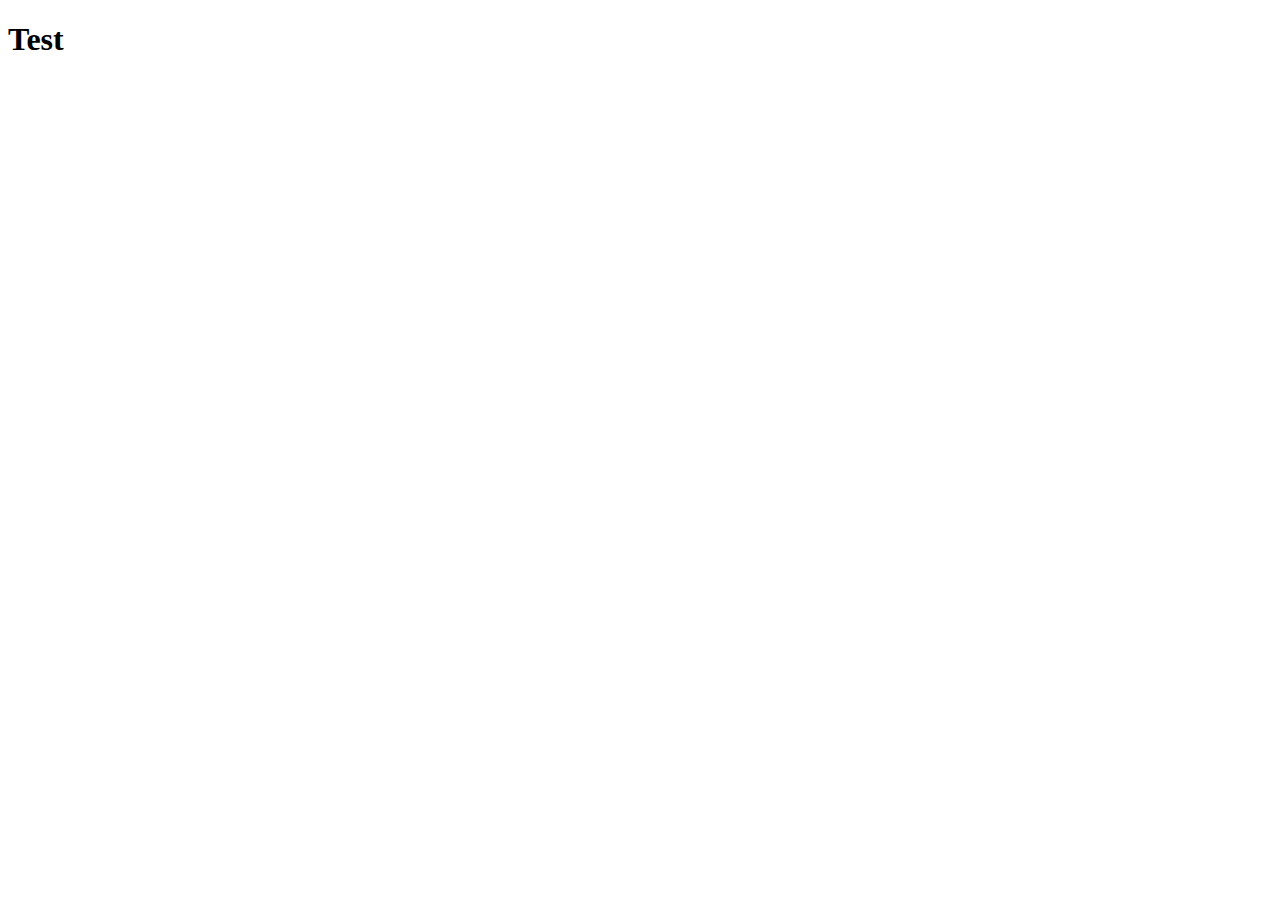
==== index.html @ 77982213 "ｊｊ" ====
<!DOCTYPE html>
<html lang="ja" dir="ltr">
  <head>
    <meta charset="utf-8">
    <title>PixelBox Platinum</title>
    <meta name="description" content="">
    <meta name="keywords" content="PixelBox,pixelbox">
    <meta name="og:description" content="PixelBox Platinumとは：PixelBox Plutinum(PBP)を利用することでクリップボードの履歴(テキスト)を管理することができます。">
  </head>
  <body>
    <h1>Test</h1>
  </body>
</html>
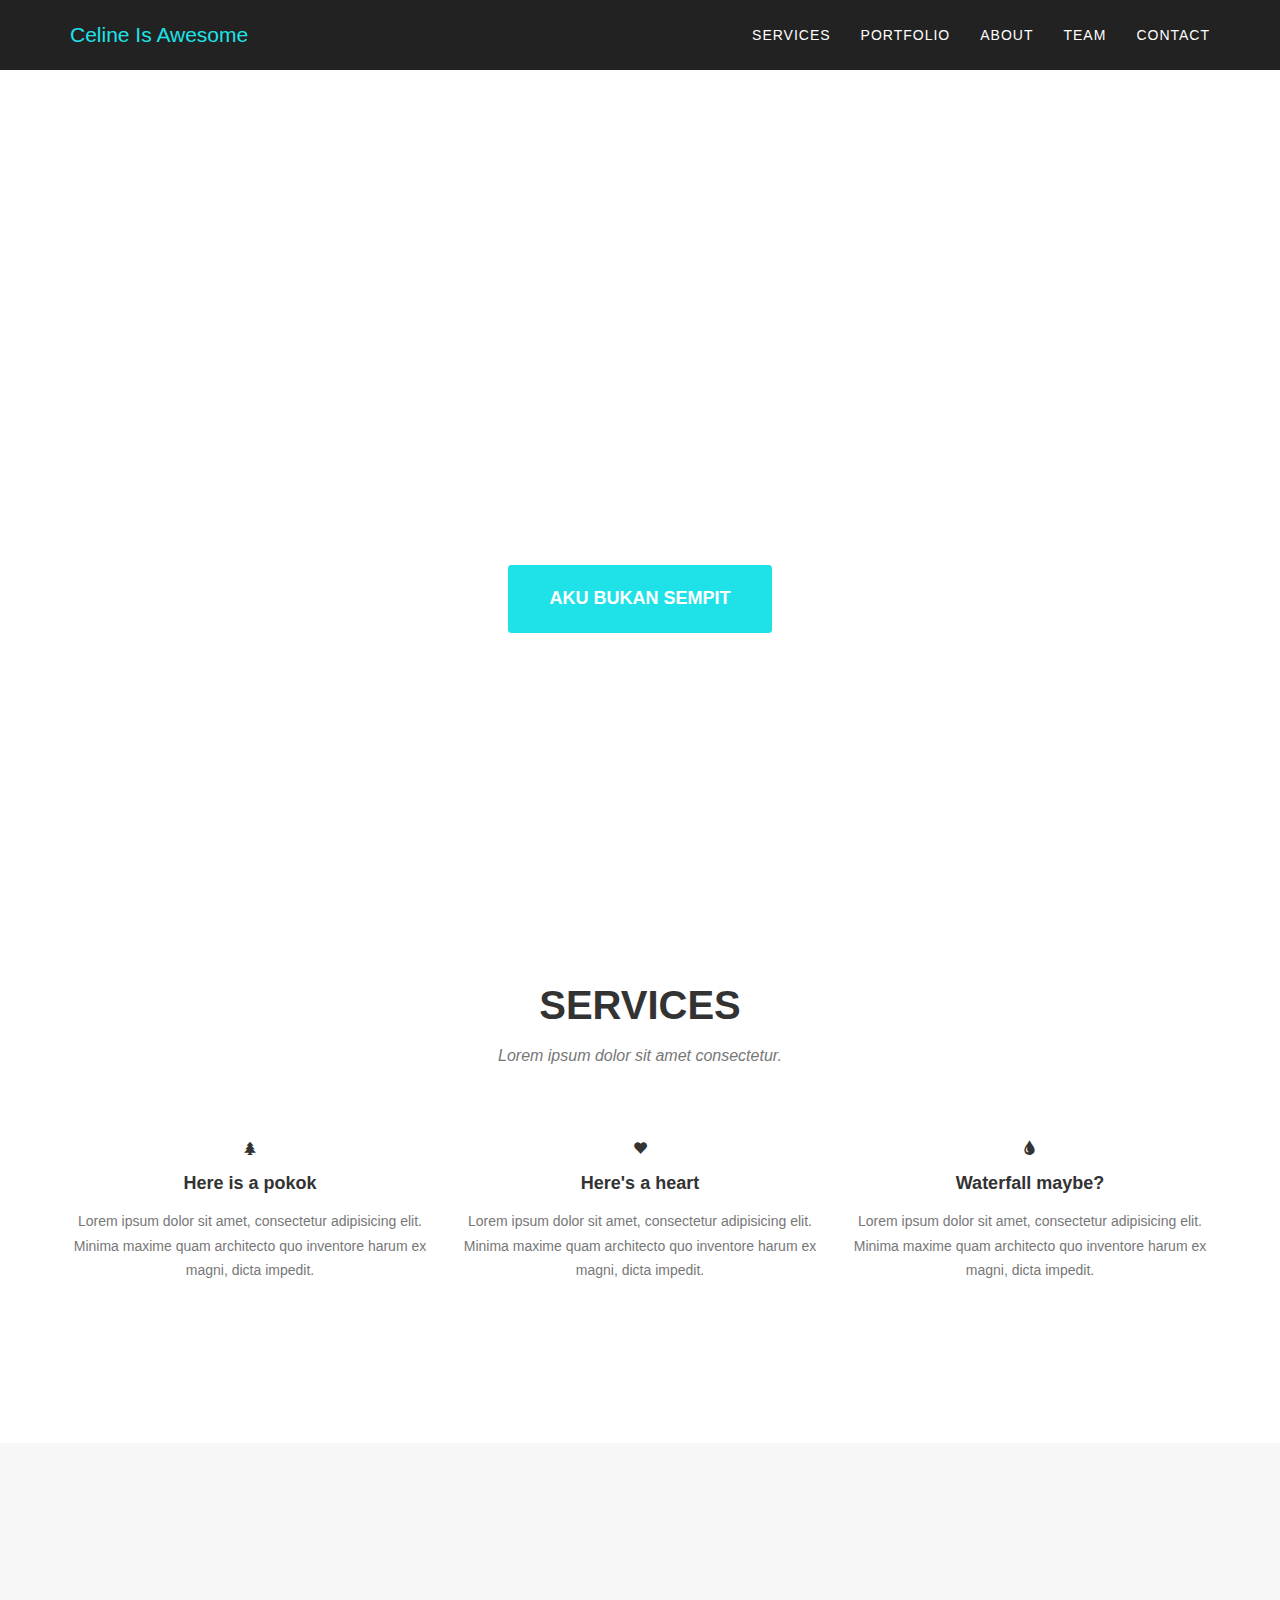
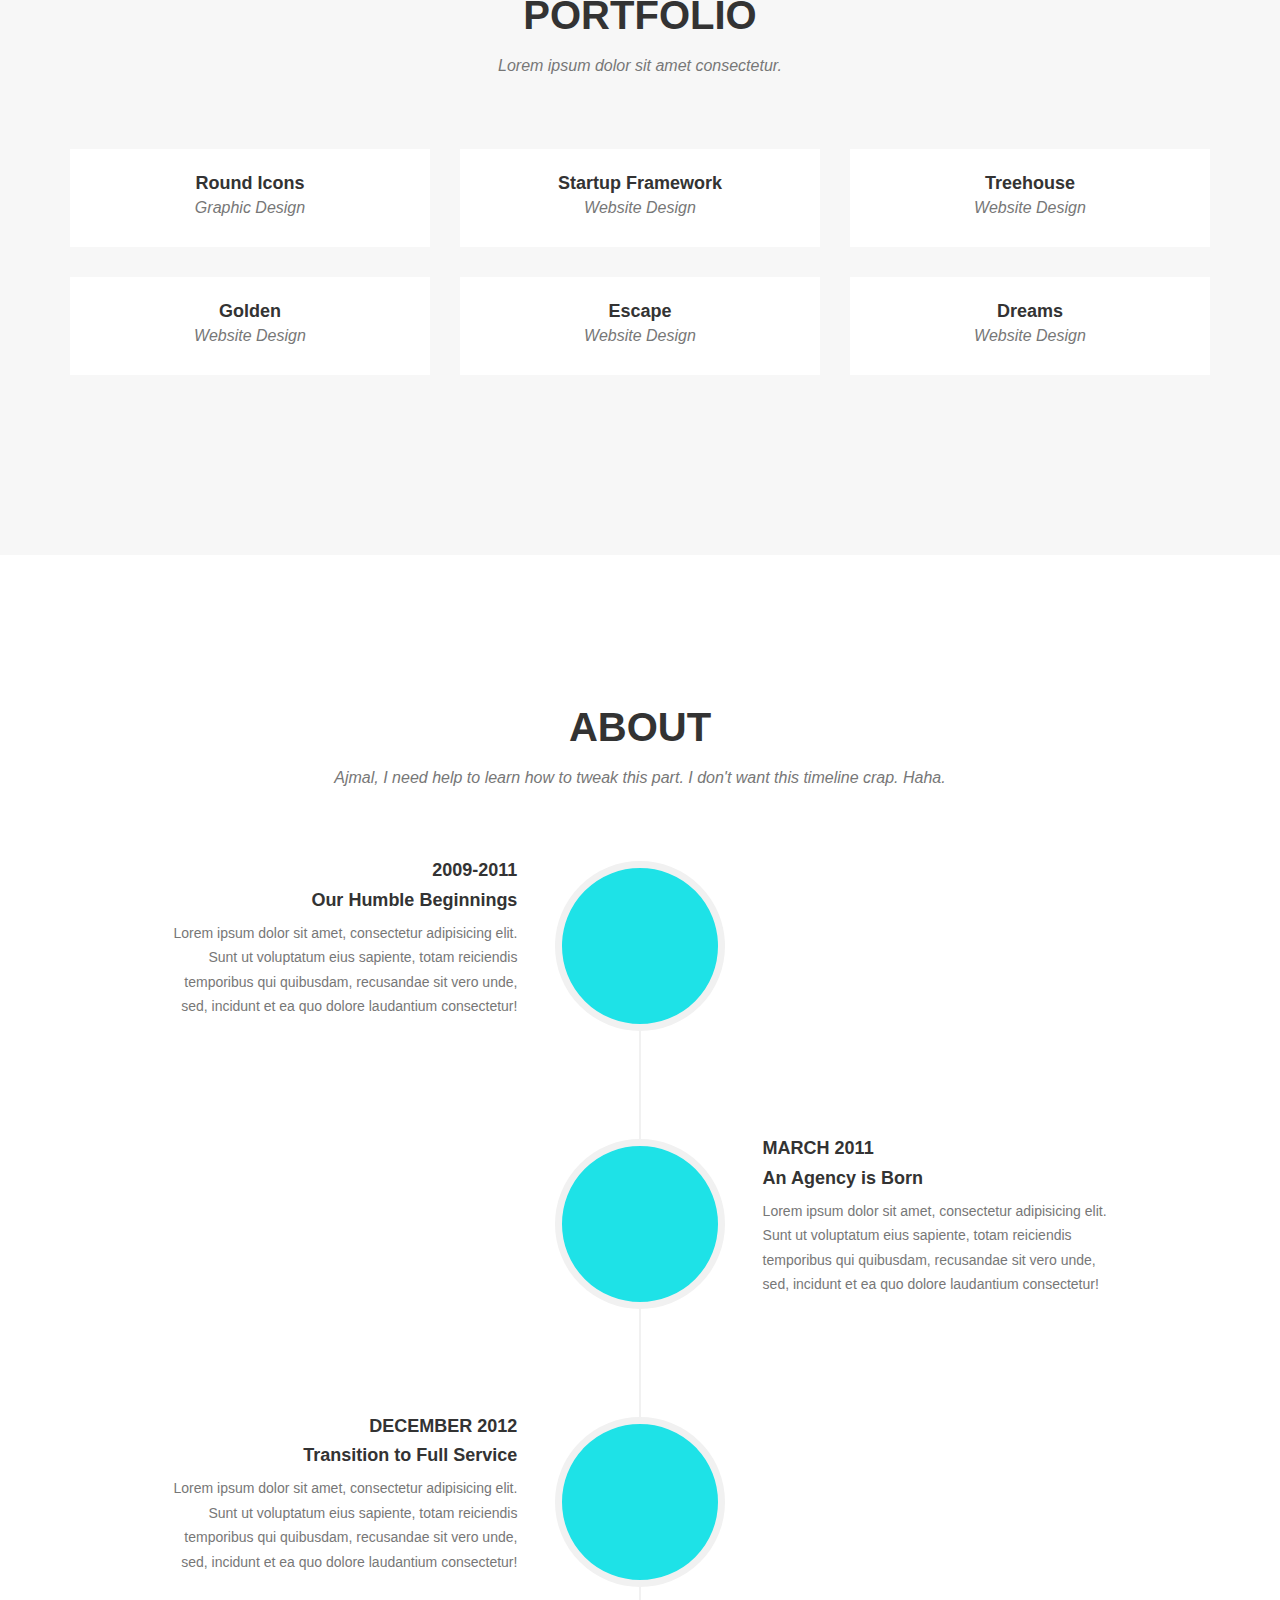
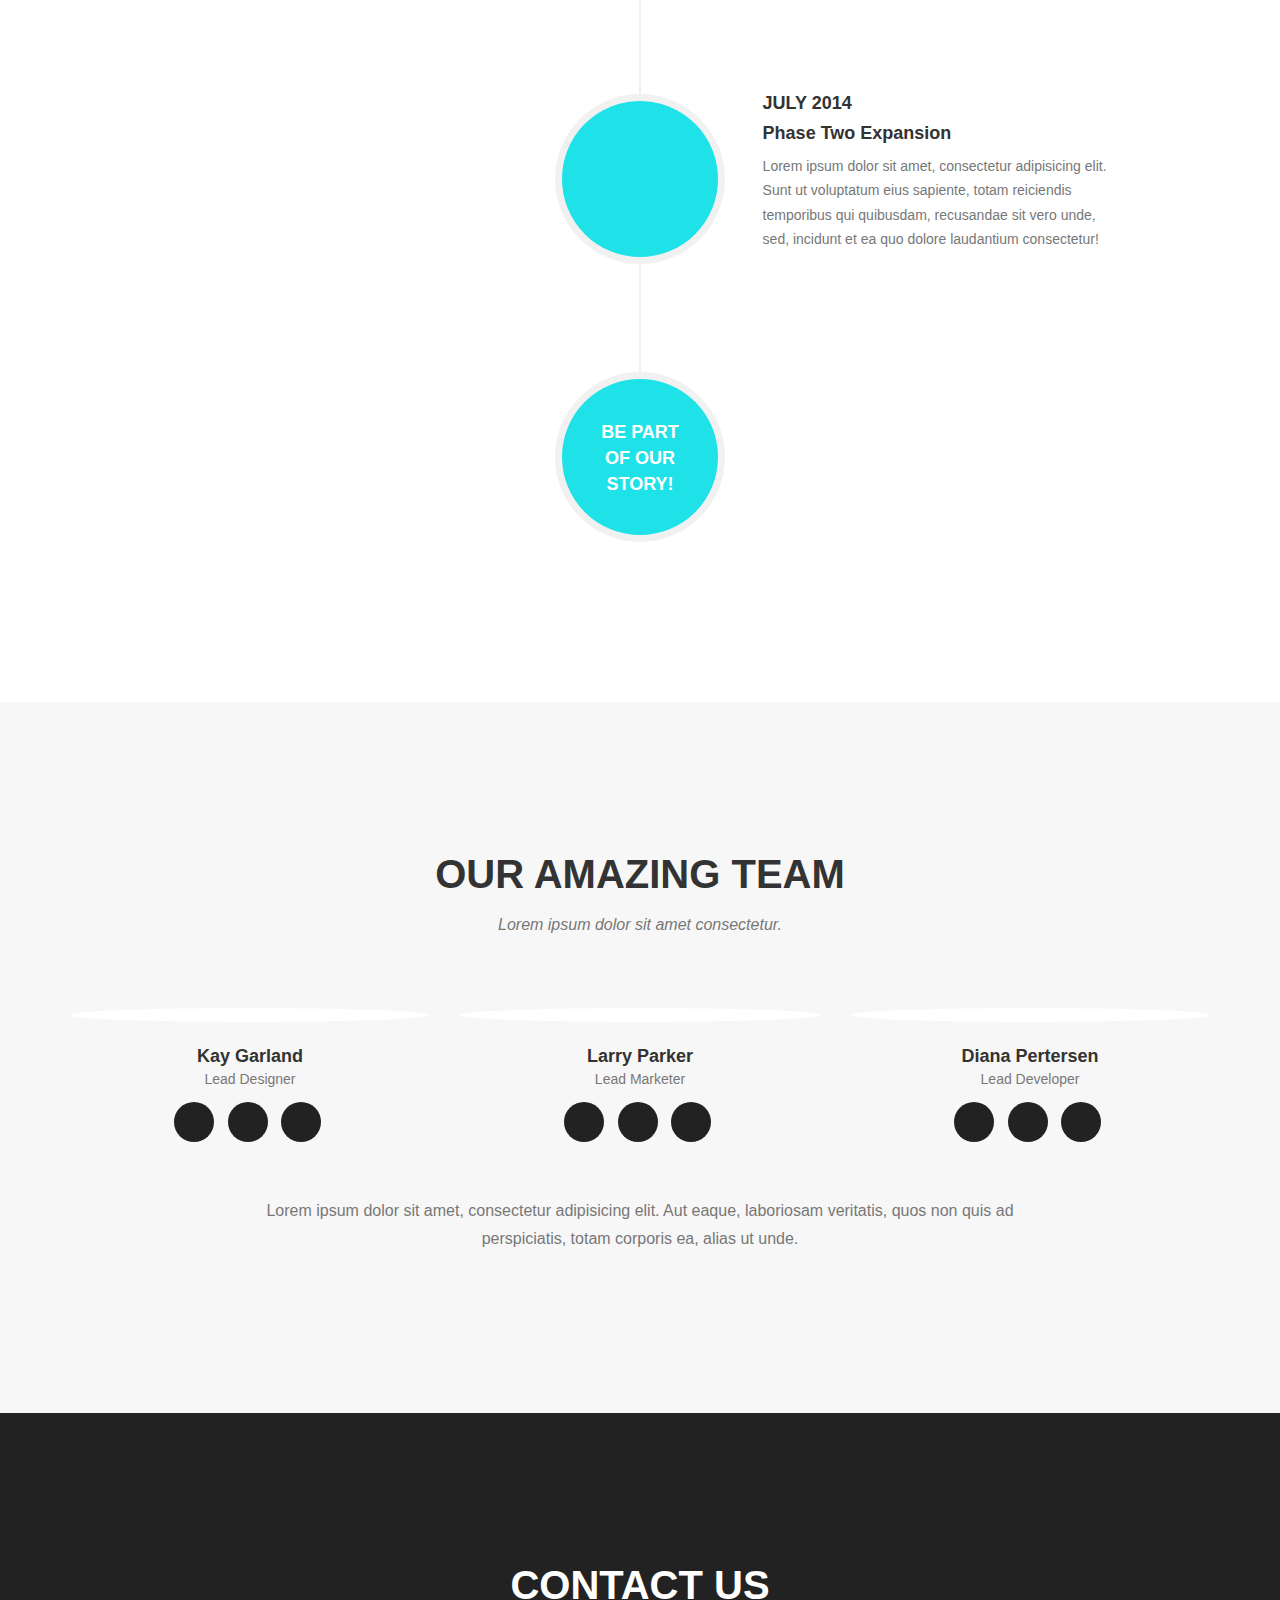
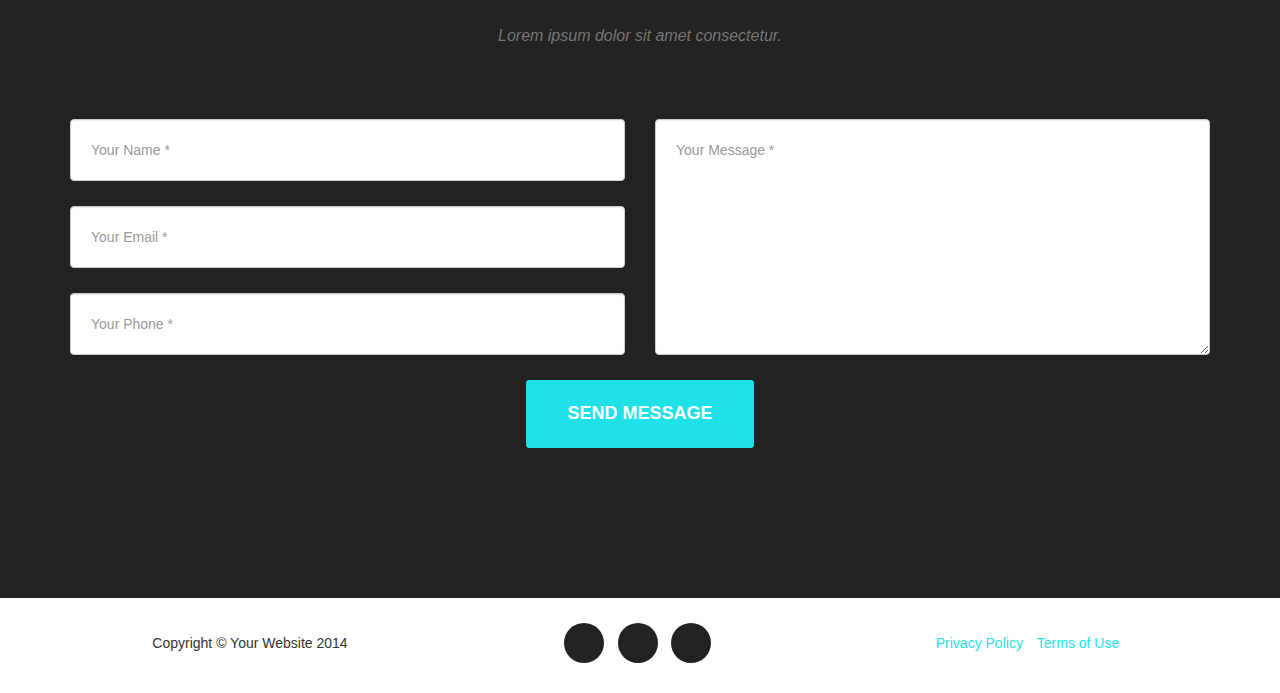
==== commit 9b721a58: "index" ====
--- a/index.html
+++ b/index.html
@@ -1,13 +1,617 @@
 <!DOCTYPE html>
-<html lang="ja" dir="ltr">
-  <head>
-    <meta charset="utf-8">
-    <title>PixelBox Platinum</title>
-    <meta name="description" content="">
-    <meta name="keywords" content="PixelBox,pixelbox">
-    <meta name="og:description" content="PixelBox Platinumとは：PixelBox Plutinum(PBP)を利用することでクリップボードの履歴(テキスト)を管理することができます。">
-  </head>
-  <body>
-    <h1>Test</h1>
-  </body>
+<html lang="en" >
+<head>
+  <meta charset="UTF-8">
+  <title>CodePen - A Pen by Celine</title>
+  <link rel='stylesheet' href='//ajax.googleapis.com/ajax/libs/jqueryui/1.11.2/themes/smoothness/jquery-ui.css'>
+<link rel='stylesheet' href='//maxcdn.bootstrapcdn.com/bootstrap/3.2.0/css/bootstrap.min.css'>
+<link rel='stylesheet' href='https://startbootstrap.com/templates/agency/font-awesome-4.1.0/css/font-awesome.min.css'><link rel="stylesheet" href="./index/style.css">
+
+</head>
+<body>
+<!-- partial:index.partial.html -->
+<body id="page-top" class="index" data-pinterest-extension-installed="cr1.3.4">
+
+    <!-- Navigation -->
+    <nav class="navbar navbar-default navbar-fixed-top navbar-shrink">
+        <div class="container">
+            <!-- Brand and toggle get grouped for better mobile display -->
+            <div class="navbar-header page-scroll">
+                <button type="button" class="navbar-toggle" data-toggle="collapse" data-target="#bs-example-navbar-collapse-1">
+                    <span class="sr-only">Toggle navigation</span>
+                    <span class="icon-bar"></span>
+                    <span class="icon-bar"></span>
+                    <span class="icon-bar"></span>
+                </button>
+                <a class="navbar-brand page-scroll" href="#page-top">Celine Is Awesome</a>
+            </div>
+
+            <!-- Collect the nav links, forms, and other content for toggling -->
+            <div class="collapse navbar-collapse" id="bs-example-navbar-collapse-1">
+                <ul class="nav navbar-nav navbar-right">
+                    <li class="hidden active">
+                        <a href="#page-top"></a>
+                    </li>
+                    <li class="">
+                        <a class="page-scroll" href="#services">Services</a>
+                    </li>
+                    <li class="">
+                        <a class="page-scroll" href="#portfolio">Portfolio</a>
+                    </li>
+                    <li class="">
+                        <a class="page-scroll" href="#about">About</a>
+                    </li>
+                    <li class="">
+                        <a class="page-scroll" href="#team">Team</a>
+                    </li>
+                    <li class="">
+                        <a class="page-scroll" href="#contact">Contact</a>
+                    </li>
+                </ul>
+            </div>
+            <!-- /.navbar-collapse -->
+        </div>
+        <!-- /.container-fluid -->
+    </nav>
+
+    <!-- Header -->
+    <header>
+        <div class="container">
+            <div class="intro-text">
+                <div class="intro-lead-in">Hello Errbody</div>
+                <div class="intro-heading">Yes Mel, Ajmal, Chien, Junne maybe and Syok.</div>
+                <a href="#services" class="page-scroll btn btn-xl">Aku Bukan Sempit</a>
+            </div>
+        </div>
+    </header>
+
+    <!-- Services Section -->
+    <section id="services">
+        <div class="container">
+            <div class="row">
+                <div class="col-lg-12 text-center">
+                    <h2 class="section-heading">Services</h2>
+                    <h3 class="section-subheading text-muted">Lorem ipsum dolor sit amet consectetur.</h3>
+                </div>
+            </div>
+            <div class="row text-center">
+                <div class="col-md-4">
+                    <span class="fa-stack fa-4x">
+                        <i class="fa fa-circle fa-stack-2x text-primary"></i>
+                        <i class="glyphicon glyphicon-tree-conifer"></i>
+                    </span>
+                    <h4 class="service-heading">Here is a pokok</h4>
+                    <p class="text-muted">Lorem ipsum dolor sit amet, consectetur adipisicing elit. Minima maxime quam architecto quo inventore harum ex magni, dicta impedit.</p>
+                </div>
+                <div class="col-md-4">
+                    <span class="fa-stack fa-4x">
+                        <i class="fa fa-circle fa-stack-2x text-primary"></i>
+                        <i class="glyphicon glyphicon-heart"></i>
+                    </span>
+                    <h4 class="service-heading">Here's a heart</h4>
+                    <p class="text-muted">Lorem ipsum dolor sit amet, consectetur adipisicing elit. Minima maxime quam architecto quo inventore harum ex magni, dicta impedit.</p>
+                </div>
+                <div class="col-md-4">
+                    <span class="fa-stack fa-4x">
+                        <i class="fa fa-circle fa-stack-2x text-primary"></i>
+                        <i class="glyphicon glyphicon-tint"></i>
+                    </span>
+                    <h4 class="service-heading">Waterfall maybe?</h4>
+                    <p class="text-muted">Lorem ipsum dolor sit amet, consectetur adipisicing elit. Minima maxime quam architecto quo inventore harum ex magni, dicta impedit.</p>
+                </div>
+            </div>
+        </div>
+    </section>
+
+    <!-- Portfolio Grid Section -->
+    <section id="portfolio" class="bg-light-gray">
+        <div class="container">
+            <div class="row">
+                <div class="col-lg-12 text-center">
+                    <h2 class="section-heading">Portfolio</h2>
+                    <h3 class="section-subheading text-muted">Lorem ipsum dolor sit amet consectetur.</h3>
+                </div>
+            </div>
+            <div class="row">
+                <div class="col-md-4 col-sm-6 portfolio-item">
+                    <a href="#portfolioModal1" class="portfolio-link" data-toggle="modal">
+                        <div class="portfolio-hover">
+                            <div class="portfolio-hover-content">
+                                <i class="fa fa-plus fa-3x"></i>
+                            </div>
+                        </div>
+                        <img src="https://unsplash.imgix.net/uploads%2F1411419068566071cef10%2F7562527b?q=75&w=1080&h=1080&fit=max&fm=jpg&auto=format&s=240c45655f09c546232a6f106688e502" class="img-responsive" alt="">
+                    </a>
+                    <div class="portfolio-caption">
+                        <h4>Round Icons</h4>
+                        <p class="text-muted">Graphic Design</p>
+                    </div>
+                </div>
+                <div class="col-md-4 col-sm-6 portfolio-item">
+                    <a href="#portfolioModal2" class="portfolio-link" data-toggle="modal">
+                        <div class="portfolio-hover">
+                            <div class="portfolio-hover-content">
+                                <i class="fa fa-plus fa-3x"></i>
+                            </div>
+                        </div>
+                        <img src="https://unsplash.imgix.net/44/9s1lvXLlSbCX5l3ZaYWP_hdr-1.jpg?q=75&w=1080&h=1080&fit=max&fm=jpg&auto=format&s=f0a1db79752dbb04ec6d2aab7d17c7b0" class="img-responsive" alt="">
+                    </a>
+                    <div class="portfolio-caption">
+                        <h4>Startup Framework</h4>
+                        <p class="text-muted">Website Design</p>
+                    </div>
+                </div>
+                <div class="col-md-4 col-sm-6 portfolio-item">
+                    <a href="#portfolioModal3" class="portfolio-link" data-toggle="modal">
+                        <div class="portfolio-hover">
+                            <div class="portfolio-hover-content">
+                                <i class="fa fa-plus fa-3x"></i>
+                            </div>
+                        </div>
+                        <img src="https://unsplash.imgix.net/46/Ov6ZY1zLTWmhPC0wFysP_IMG_2896_edt.jpg?q=75&w=1080&h=1080&fit=max&fm=jpg&auto=format&s=6518e4df89659818f6c0392175a9c5e6" class="img-responsive" alt="">
+                    </a>
+                    <div class="portfolio-caption">
+                        <h4>Treehouse</h4>
+                        <p class="text-muted">Website Design</p>
+                    </div>
+                </div>
+                <div class="col-md-4 col-sm-6 portfolio-item">
+                    <a href="#portfolioModal4" class="portfolio-link" data-toggle="modal">
+                        <div class="portfolio-hover">
+                            <div class="portfolio-hover-content">
+                                <i class="fa fa-plus fa-3x"></i>
+                            </div>
+                        </div>
+                        <img src="https://unsplash.imgix.net/44/9s1lvXLlSbCX5l3ZaYWP_hdr-1.jpg?q=75&w=1080&h=1080&fit=max&fm=jpg&auto=format&s=f0a1db79752dbb04ec6d2aab7d17c7b0" class="img-responsive" alt="">
+                    </a>
+                    <div class="portfolio-caption">
+                        <h4>Golden</h4>
+                        <p class="text-muted">Website Design</p>
+                    </div>
+                </div>
+                <div class="col-md-4 col-sm-6 portfolio-item">
+                    <a href="#portfolioModal5" class="portfolio-link" data-toggle="modal">
+                        <div class="portfolio-hover">
+                            <div class="portfolio-hover-content">
+                                <i class="fa fa-plus fa-3x"></i>
+                            </div>
+                        </div>
+                        <img src="https://unsplash.imgix.net/46/Ov6ZY1zLTWmhPC0wFysP_IMG_2896_edt.jpg?q=75&w=1080&h=1080&fit=max&fm=jpg&auto=format&s=6518e4df89659818f6c0392175a9c5e6" class="img-responsive" alt="">
+                    </a>
+                    <div class="portfolio-caption">
+                        <h4>Escape</h4>
+                        <p class="text-muted">Website Design</p>
+                    </div>
+                </div>
+                <div class="col-md-4 col-sm-6 portfolio-item">
+                    <a href="#portfolioModal6" class="portfolio-link" data-toggle="modal">
+                        <div class="portfolio-hover">
+                            <div class="portfolio-hover-content">
+                                <i class="fa fa-plus fa-3x"></i>
+                            </div>
+                        </div>
+                        <img src="https://unsplash.imgix.net/uploads%2F1411419068566071cef10%2F7562527b?q=75&w=1080&h=1080&fit=max&fm=jpg&auto=format&s=240c45655f09c546232a6f106688e502" class="img-responsive" alt="">
+                    </a>
+                    <div class="portfolio-caption">
+                        <h4>Dreams</h4>
+                        <p class="text-muted">Website Design</p>
+                    </div>
+                </div>
+            </div>
+        </div>
+    </section>
+
+    <!-- About Section -->
+    <section id="about">
+        <div class="container">
+            <div class="row">
+                <div class="col-lg-12 text-center">
+                    <h2 class="section-heading">About</h2>
+                    <h3 class="section-subheading text-muted">Ajmal, I need help to learn how to tweak this part. I don't want this timeline crap. Haha.</h3>
+                </div>
+            </div>
+            <div class="row">
+                <div class="col-lg-12">
+                    <ul class="timeline">
+                        <li>
+                            <div class="timeline-image">
+                                <img class="img-circle img-responsive" src="img/about/1.jpg" alt="">
+                            </div>
+                            <div class="timeline-panel">
+                                <div class="timeline-heading">
+                                    <h4>2009-2011</h4>
+                                    <h4 class="subheading">Our Humble Beginnings</h4>
+                                </div>
+                                <div class="timeline-body">
+                                    <p class="text-muted">Lorem ipsum dolor sit amet, consectetur adipisicing elit. Sunt ut voluptatum eius sapiente, totam reiciendis temporibus qui quibusdam, recusandae sit vero unde, sed, incidunt et ea quo dolore laudantium consectetur!</p>
+                                </div>
+                            </div>
+                        </li>
+                        <li class="timeline-inverted">
+                            <div class="timeline-image">
+                                <img class="img-circle img-responsive" src="img/about/2.jpg" alt="">
+                            </div>
+                            <div class="timeline-panel">
+                                <div class="timeline-heading">
+                                    <h4>March 2011</h4>
+                                    <h4 class="subheading">An Agency is Born</h4>
+                                </div>
+                                <div class="timeline-body">
+                                    <p class="text-muted">Lorem ipsum dolor sit amet, consectetur adipisicing elit. Sunt ut voluptatum eius sapiente, totam reiciendis temporibus qui quibusdam, recusandae sit vero unde, sed, incidunt et ea quo dolore laudantium consectetur!</p>
+                                </div>
+                            </div>
+                        </li>
+                        <li>
+                            <div class="timeline-image">
+                                <img class="img-circle img-responsive" src="img/about/3.jpg" alt="">
+                            </div>
+                            <div class="timeline-panel">
+                                <div class="timeline-heading">
+                                    <h4>December 2012</h4>
+                                    <h4 class="subheading">Transition to Full Service</h4>
+                                </div>
+                                <div class="timeline-body">
+                                    <p class="text-muted">Lorem ipsum dolor sit amet, consectetur adipisicing elit. Sunt ut voluptatum eius sapiente, totam reiciendis temporibus qui quibusdam, recusandae sit vero unde, sed, incidunt et ea quo dolore laudantium consectetur!</p>
+                                </div>
+                            </div>
+                        </li>
+                        <li class="timeline-inverted">
+                            <div class="timeline-image">
+                                <img class="img-circle img-responsive" src="img/about/4.jpg" alt="">
+                            </div>
+                            <div class="timeline-panel">
+                                <div class="timeline-heading">
+                                    <h4>July 2014</h4>
+                                    <h4 class="subheading">Phase Two Expansion</h4>
+                                </div>
+                                <div class="timeline-body">
+                                    <p class="text-muted">Lorem ipsum dolor sit amet, consectetur adipisicing elit. Sunt ut voluptatum eius sapiente, totam reiciendis temporibus qui quibusdam, recusandae sit vero unde, sed, incidunt et ea quo dolore laudantium consectetur!</p>
+                                </div>
+                            </div>
+                        </li>
+                        <li class="timeline-inverted">
+                            <div class="timeline-image">
+                                <h4>Be Part
+                                    <br>Of Our
+                                    <br>Story!</h4>
+                            </div>
+                        </li>
+                    </ul>
+                </div>
+            </div>
+        </div>
+    </section>
+
+    <!-- Team Section -->
+    <section id="team" class="bg-light-gray">
+        <div class="container">
+            <div class="row">
+                <div class="col-lg-12 text-center">
+                    <h2 class="section-heading">Our Amazing Team</h2>
+                    <h3 class="section-subheading text-muted">Lorem ipsum dolor sit amet consectetur.</h3>
+                </div>
+            </div>
+            <div class="row">
+                <div class="col-sm-4">
+                    <div class="team-member">
+                        <img src="http://www.mycatspace.com/wp-content/uploads/2013/08/adopting-a-cat.jpg" class="img-responsive img-circle" alt="">
+                        <h4>Kay Garland</h4>
+                        <p class="text-muted">Lead Designer</p>
+                        <ul class="list-inline social-buttons">
+                            <li><a href="#"><i class="fa fa-twitter"></i></a>
+                            </li>
+                            <li><a href="#"><i class="fa fa-facebook"></i></a>
+                            </li>
+                            <li><a href="#"><i class="fa fa-linkedin"></i></a>
+                            </li>
+                        </ul>
+                    </div>
+                </div>
+                <div class="col-sm-4">
+                    <div class="team-member">
+                        <img src="http://www.mycatspace.com/wp-content/uploads/2013/08/adopting-a-cat.jpg" class="img-responsive img-circle" alt="">
+                        <h4>Larry Parker</h4>
+                        <p class="text-muted">Lead Marketer</p>
+                        <ul class="list-inline social-buttons">
+                            <li><a href="#"><i class="fa fa-twitter"></i></a>
+                            </li>
+                            <li><a href="#"><i class="fa fa-facebook"></i></a>
+                            </li>
+                            <li><a href="#"><i class="fa fa-linkedin"></i></a>
+                            </li>
+                        </ul>
+                    </div>
+                </div>
+                <div class="col-sm-4">
+                    <div class="team-member">
+                        <img src="http://www.mycatspace.com/wp-content/uploads/2013/08/adopting-a-cat.jpg" class="img-responsive img-circle" alt="">
+                        <h4>Diana Pertersen</h4>
+                        <p class="text-muted">Lead Developer</p>
+                        <ul class="list-inline social-buttons">
+                            <li><a href="#"><i class="fa fa-twitter"></i></a>
+                            </li>
+                            <li><a href="#"><i class="fa fa-facebook"></i></a>
+                            </li>
+                            <li><a href="#"><i class="fa fa-linkedin"></i></a>
+                            </li>
+                        </ul>
+                    </div>
+                </div>
+            </div>
+            <div class="row">
+                <div class="col-lg-8 col-lg-offset-2 text-center">
+                    <p class="large text-muted">Lorem ipsum dolor sit amet, consectetur adipisicing elit. Aut eaque, laboriosam veritatis, quos non quis ad perspiciatis, totam corporis ea, alias ut unde.</p>
+                </div>
+            </div>
+        </div>
+    </section>
+
+    <!-- Clients Aside -->
+
+
+    <section id="contact">
+        <div class="container">
+            <div class="row">
+                <div class="col-lg-12 text-center">
+                    <h2 class="section-heading">Contact Us</h2>
+                    <h3 class="section-subheading text-muted">Lorem ipsum dolor sit amet consectetur.</h3>
+                </div>
+            </div>
+            <div class="row">
+                <div class="col-lg-12">
+                    <form name="sentMessage" id="contactForm" novalidate="">
+                        <div class="row">
+                            <div class="col-md-6">
+                                <div class="form-group">
+                                    <input type="text" class="form-control" placeholder="Your Name *" id="name" required="" data-validation-required-message="Please enter your name.">
+                                    <p class="help-block text-danger"></p>
+                                </div>
+                                <div class="form-group">
+                                    <input type="email" class="form-control" placeholder="Your Email *" id="email" required="" data-validation-required-message="Please enter your email address.">
+                                    <p class="help-block text-danger"></p>
+                                </div>
+                                <div class="form-group">
+                                    <input type="tel" class="form-control" placeholder="Your Phone *" id="phone" required="" data-validation-required-message="Please enter your phone number.">
+                                    <p class="help-block text-danger"></p>
+                                </div>
+                            </div>
+                            <div class="col-md-6">
+                                <div class="form-group">
+                                    <textarea class="form-control" placeholder="Your Message *" id="message" required="" data-validation-required-message="Please enter a message."></textarea>
+                                    <p class="help-block text-danger"></p>
+                                </div>
+                            </div>
+                            <div class="clearfix"></div>
+                            <div class="col-lg-12 text-center">
+                                <div id="success"></div>
+                                <button type="submit" class="btn btn-xl">Send Message</button>
+                            </div>
+                        </div>
+                    </form>
+                </div>
+            </div>
+        </div>
+    </section>
+
+    <footer>
+        <div class="container">
+            <div class="row">
+                <div class="col-md-4">
+                    <span class="copyright">Copyright © Your Website 2014</span>
+                </div>
+                <div class="col-md-4">
+                    <ul class="list-inline social-buttons">
+                        <li><a href="#"><i class="fa fa-twitter"></i></a>
+                        </li>
+                        <li><a href="#"><i class="fa fa-facebook"></i></a>
+                        </li>
+                        <li><a href="#"><i class="fa fa-linkedin"></i></a>
+                        </li>
+                    </ul>
+                </div>
+                <div class="col-md-4">
+                    <ul class="list-inline quicklinks">
+                        <li><a href="#">Privacy Policy</a>
+                        </li>
+                        <li><a href="#">Terms of Use</a>
+                        </li>
+                    </ul>
+                </div>
+            </div>
+        </div>
+    </footer>
+
+    <!-- Portfolio Modals -->
+    <!-- Use the modals below to showcase details about your portfolio projects! -->
+
+    <!-- Portfolio Modal 1 -->
+    <div class="portfolio-modal modal fade" id="portfolioModal1" tabindex="-1" role="dialog" aria-hidden="true">
+        <div class="modal-content">
+            <div class="close-modal" data-dismiss="modal">
+                <div class="lr">
+                    <div class="rl">
+                    </div>
+                </div>
+            </div>
+            <div class="container">
+                <div class="row">
+                    <div class="col-lg-8 col-lg-offset-2">
+                        <div class="modal-body">
+                            <!-- Project Details Go Here -->
+                            <h2>Project Name</h2>
+                            <p class="item-intro text-muted">Lorem ipsum dolor sit amet consectetur.</p>
+                            <img class="img-responsive" src="https://unsplash.imgix.net/uploads%2F1411419068566071cef10%2F7562527b?q=75&w=1080&h=1080&fit=max&fm=jpg&auto=format&s=240c45655f09c546232a6f106688e502" alt="">
+                            <p>Use this area to describe your project. Lorem ipsum dolor sit amet, consectetur adipisicing elit. Est blanditiis dolorem culpa incidunt minus dignissimos deserunt repellat aperiam quasi sunt officia expedita beatae cupiditate, maiores repudiandae, nostrum, reiciendis facere nemo!</p>
+                            <p>
+                                <strong>Want these icons in this portfolio item sample?</strong>You can download 60 of them for free, courtesy of <a href="https://getdpd.com/cart/hoplink/18076?referrer=bvbo4kax5k8ogc">RoundIcons.com</a>, or you can purchase the 1500 icon set <a href="https://getdpd.com/cart/hoplink/18076?referrer=bvbo4kax5k8ogc">here</a>.</p>
+                            <ul class="list-inline">
+                                <li>Date: July 2014</li>
+                                <li>Client: Round Icons</li>
+                                <li>Category: Graphic Design</li>
+                            </ul>
+                            <button type="button" class="btn btn-primary" data-dismiss="modal"><i class="fa fa-times"></i> Close Project</button>
+                        </div>
+                    </div>
+                </div>
+            </div>
+        </div>
+    </div>
+
+    <!-- Portfolio Modal 2 -->
+    <div class="portfolio-modal modal fade" id="portfolioModal2" tabindex="-1" role="dialog" aria-hidden="true">
+        <div class="modal-content">
+            <div class="close-modal" data-dismiss="modal">
+                <div class="lr">
+                    <div class="rl">
+                    </div>
+                </div>
+            </div>
+            <div class="container">
+                <div class="row">
+                    <div class="col-lg-8 col-lg-offset-2">
+                        <div class="modal-body">
+                            <h2>Project Heading</h2>
+                            <p class="item-intro text-muted">Lorem ipsum dolor sit amet consectetur.</p>
+                            <img class="img-responsive img-centered" src="https://unsplash.imgix.net/44/9s1lvXLlSbCX5l3ZaYWP_hdr-1.jpg?q=75&w=1080&h=1080&fit=max&fm=jpg&auto=format&s=f0a1db79752dbb04ec6d2aab7d17c7b0" alt="">
+                            <p><a href="https://designmodo.com/startup/?u=787">Startup Framework</a> is a website builder for professionals. Startup Framework contains components and complex blocks (PSD+HTML Bootstrap themes and templates) which can easily be integrated into almost any design. All of these components are made in the same style, and can easily be integrated into projects, allowing you to create hundreds of solutions for your future projects.</p>
+                            <p>You can preview Startup Framework <a href="https://designmodo.com/startup/?u=787">here</a>.</p>
+                            <button type="button" class="btn btn-primary" data-dismiss="modal"><i class="fa fa-times"></i> Close Project</button>
+                        </div>
+                    </div>
+                </div>
+            </div>
+        </div>
+    </div>
+
+    <!-- Portfolio Modal 3 -->
+    <div class="portfolio-modal modal fade" id="portfolioModal3" tabindex="-1" role="dialog" aria-hidden="true">
+        <div class="modal-content">
+            <div class="close-modal" data-dismiss="modal">
+                <div class="lr">
+                    <div class="rl">
+                    </div>
+                </div>
+            </div>
+            <div class="container">
+                <div class="row">
+                    <div class="col-lg-8 col-lg-offset-2">
+                        <div class="modal-body">
+                            <!-- Project Details Go Here -->
+                            <h2>Project Name</h2>
+                            <p class="item-intro text-muted">Lorem ipsum dolor sit amet consectetur.</p>
+                            <img class="img-responsive img-centered" src="https://unsplash.imgix.net/46/Ov6ZY1zLTWmhPC0wFysP_IMG_2896_edt.jpg?q=75&w=1080&h=1080&fit=max&fm=jpg&auto=format&s=6518e4df89659818f6c0392175a9c5e6" alt="">
+                            <p>Treehouse is a free PSD web template built by <a href="https://www.behance.net/MathavanJaya">Mathavan Jaya</a>. This is bright and spacious design perfect for people or startup companies looking to showcase their apps or other projects.</p>
+                            <p>You can download the PSD template in this portfolio sample item at <a href="http://freebiesxpress.com/gallery/treehouse-free-psd-web-template/">FreebiesXpress.com</a>.</p>
+                            <button type="button" class="btn btn-primary" data-dismiss="modal"><i class="fa fa-times"></i> Close Project</button>
+                        </div>
+                    </div>
+                </div>
+            </div>
+        </div>
+    </div>
+
+    <!-- Portfolio Modal 4 -->
+    <div class="portfolio-modal modal fade" id="portfolioModal4" tabindex="-1" role="dialog" aria-hidden="true">
+        <div class="modal-content">
+            <div class="close-modal" data-dismiss="modal">
+                <div class="lr">
+                    <div class="rl">
+                    </div>
+                </div>
+            </div>
+            <div class="container">
+                <div class="row">
+                    <div class="col-lg-8 col-lg-offset-2">
+                        <div class="modal-body">
+                            <!-- Project Details Go Here -->
+                            <h2>Project Name</h2>
+                            <p class="item-intro text-muted">Lorem ipsum dolor sit amet consectetur.</p>
+                            <img class="img-responsive img-centered" src="https://unsplash.imgix.net/44/9s1lvXLlSbCX5l3ZaYWP_hdr-1.jpg?q=75&w=1080&h=1080&fit=max&fm=jpg&auto=format&s=f0a1db79752dbb04ec6d2aab7d17c7b0" alt="">
+                            <p>Start Bootstrap's Agency theme is based on Golden, a free PSD website template built by <a href="https://www.behance.net/MathavanJaya">Mathavan Jaya</a>. Golden is a modern and clean one page web template that was made exclusively for Best PSD Freebies. This template has a great portfolio, timeline, and meet your team sections that can be easily modified to fit your needs.</p>
+                            <p>You can download the PSD template in this portfolio sample item at <a href="http://freebiesxpress.com/gallery/golden-free-one-page-web-template/">FreebiesXpress.com</a>.</p>
+                            <button type="button" class="btn btn-primary" data-dismiss="modal"><i class="fa fa-times"></i> Close Project</button>
+                        </div>
+                    </div>
+                </div>
+            </div>
+        </div>
+    </div>
+
+    <!-- Portfolio Modal 5 -->
+    <div class="portfolio-modal modal fade" id="portfolioModal5" tabindex="-1" role="dialog" aria-hidden="true">
+        <div class="modal-content">
+            <div class="close-modal" data-dismiss="modal">
+                <div class="lr">
+                    <div class="rl">
+                    </div>
+                </div>
+            </div>
+            <div class="container">
+                <div class="row">
+                    <div class="col-lg-8 col-lg-offset-2">
+                        <div class="modal-body">
+                            <!-- Project Details Go Here -->
+                            <h2>Project Name</h2>
+                            <p class="item-intro text-muted">Lorem ipsum dolor sit amet consectetur.</p>
+                            <img class="img-responsive img-centered" src="https://unsplash.imgix.net/46/Ov6ZY1zLTWmhPC0wFysP_IMG_2896_edt.jpg?q=75&w=1080&h=1080&fit=max&fm=jpg&auto=format&s=6518e4df89659818f6c0392175a9c5e6" alt="">
+                            <p>Escape is a free PSD web template built by <a href="https://www.behance.net/MathavanJaya">Mathavan Jaya</a>. Escape is a one page web template that was designed with agencies in mind. This template is ideal for those looking for a simple one page solution to describe your business and offer your services.</p>
+                            <p>You can download the PSD template in this portfolio sample item at <a href="http://freebiesxpress.com/gallery/escape-one-page-psd-web-template/">FreebiesXpress.com</a>.</p>
+                            <button type="button" class="btn btn-primary" data-dismiss="modal"><i class="fa fa-times"></i> Close Project</button>
+                        </div>
+                    </div>
+                </div>
+            </div>
+        </div>
+    </div>
+
+    <!-- Portfolio Modal 6 -->
+    <div class="portfolio-modal modal fade" id="portfolioModal6" tabindex="-1" role="dialog" aria-hidden="true">
+        <div class="modal-content">
+            <div class="close-modal" data-dismiss="modal">
+                <div class="lr">
+                    <div class="rl">
+                    </div>
+                </div>
+            </div>
+            <div class="container">
+                <div class="row">
+                    <div class="col-lg-8 col-lg-offset-2">
+                        <div class="modal-body">
+                            <!-- Project Details Go Here -->
+                            <h2>Project Name</h2>
+                            <p class="item-intro text-muted">Lorem ipsum dolor sit amet consectetur.</p>
+                            <img class="img-responsive img-centered" src="https://unsplash.imgix.net/uploads%2F1411419068566071cef10%2F7562527b?q=75&w=1080&h=1080&fit=max&fm=jpg&auto=format&s=240c45655f09c546232a6f106688e502" alt="">
+                            <p>Dreams is a free PSD web template built by <a href="https://www.behance.net/MathavanJaya">Mathavan Jaya</a>. Dreams is a modern one page web template designed for almost any purpose. It’s a beautiful template that’s designed with the Bootstrap framework in mind.</p>
+                            <p>You can download the PSD template in this portfolio sample item at <a href="http://freebiesxpress.com/gallery/dreams-free-one-page-web-template/">FreebiesXpress.com</a>.</p>
+                            <button type="button" class="btn btn-primary" data-dismiss="modal"><i class="fa fa-times"></i> Close Project</button>
+                        </div>
+                    </div>
+                </div>
+            </div>
+        </div>
+    </div>
+
+    <!-- jQuery Version 1.11.0 -->
+    <script src="https://raw.githubusercontent.com/IronSummitMedia/startbootstrap/gh-pages/templates/agency/js/jquery-1.11.0.js"></script>
+
+    <!-- Bootstrap Core JavaScript -->
+    <script src="https://raw.githubusercontent.com/IronSummitMedia/startbootstrap/gh-pages/templates/agency/js/bootstrap.min.js"></script>
+
+    <!-- Plugin JavaScript -->
+    <script src="https://cdnjs.cloudflare.com/ajax/libs/jquery-easing/1.3/jquery.easing.min.js"></script>
+    <script src="https://raw.githubusercontent.com/IronSummitMedia/startbootstrap/gh-pages/templates/agency/js/classie.js"></script>
+    <script src="https://raw.githubusercontent.com/IronSummitMedia/startbootstrap/gh-pages/templates/agency/js/cbpAnimatedHeader.js"></script>
+
+    <!-- Contact Form JavaScript -->
+    <script src="https://raw.githubusercontent.com/IronSummitMedia/startbootstrap/gh-pages/templates/agency/js/jqBootstrapValidation.js"></script>
+    <script src="https://raw.githubusercontent.com/IronSummitMedia/startbootstrap/gh-pages/templates/agency/js/contact_me.js"></script>
+
+
+<span style="height: 20px; width: 40px; min-height: 20px; min-width: 40px; position: absolute; opacity: 0.85; z-index: 8675309; display: none; cursor: pointer; background-image: url([data-uri]);"></span></body>
+<!-- partial -->
+  <script src='//cdnjs.cloudflare.com/ajax/libs/jquery/2.1.3/jquery.min.js'></script>
+<script src='//ajax.googleapis.com/ajax/libs/jqueryui/1.11.2/jquery-ui.min.js'></script>
+<script src='//maxcdn.bootstrapcdn.com/bootstrap/3.2.0/js/bootstrap.min.js'></script><script  src="./index/script.js"></script>
+
+</body>
 </html>
--- a/index/style.css
+++ b/index/style.css
@@ -0,0 +1,859 @@
+/*!
+ * Start Bootstrap - Agency Bootstrap Theme (https://startbootstrap.com)
+ * Code licensed under the Apache License v2.0.
+ * For details, see http://www.apache.org/licenses/LICENSE-2.0.
+ */
+
+body {
+    overflow-x: hidden;
+    font-family: "Roboto Slab","Helvetica Neue",Helvetica,Arial,sans-serif;
+}
+
+.text-muted {
+    color: #777;
+}
+
+.text-primary {
+    color: #1ee2e7;
+}
+
+p {
+    font-size: 14px;
+    line-height: 1.75;
+}
+
+p.large {
+    font-size: 16px;
+}
+
+a,
+a:hover,
+a:focus,
+a:active,
+a.active {
+    outline: 0;
+}
+
+a {
+    color: #1ee2e7;
+}
+
+a:hover,
+a:focus,
+a:active,
+a.active {
+    color: #17d0d5;
+}
+
+h1,
+h2,
+h3,
+h4,
+h5,
+h6 {
+    text-transform: uppercase;
+    font-family: Montserrat,"Helvetica Neue",Helvetica,Arial,sans-serif;
+    font-weight: 700;
+}
+
+.img-centered {
+    margin: 0 auto;
+}
+
+.bg-light-gray {
+    background-color: #f7f7f7;
+}
+
+.bg-darkest-gray {
+    background-color: #222;
+}
+
+.btn-primary {
+    border-color: #1ee2e7;
+    text-transform: uppercase;
+    font-family: Montserrat,"Helvetica Neue",Helvetica,Arial,sans-serif;
+    font-weight: 700;
+    color: #fff;
+    background-color: #1ee2e7;
+}
+
+.btn-primary:hover,
+.btn-primary:focus,
+.btn-primary:active,
+.btn-primary.active,
+.open .dropdown-toggle.btn-primary {
+    border-color: #17d0d5;
+    color: #fff;
+    background-color: #17d0d5;
+}
+
+.btn-primary:active,
+.btn-primary.active,
+.open .dropdown-toggle.btn-primary {
+    background-image: none;
+}
+
+.btn-primary.disabled,
+.btn-primary[disabled],
+fieldset[disabled] .btn-primary,
+.btn-primary.disabled:hover,
+.btn-primary[disabled]:hover,
+fieldset[disabled] .btn-primary:hover,
+.btn-primary.disabled:focus,
+.btn-primary[disabled]:focus,
+fieldset[disabled] .btn-primary:focus,
+.btn-primary.disabled:active,
+.btn-primary[disabled]:active,
+fieldset[disabled] .btn-primary:active,
+.btn-primary.disabled.active,
+.btn-primary[disabled].active,
+fieldset[disabled] .btn-primary.active {
+    border-color: #1ee2e7;
+    background-color: #1ee2e7;
+}
+
+.btn-primary .badge {
+    color: #1ee2e7;
+    background-color: #fff;
+}
+
+.btn-xl {
+    padding: 20px 40px;
+    border-color: #1ee2e7;
+    border-radius: 3px;
+    text-transform: uppercase;
+    font-family: Montserrat,"Helvetica Neue",Helvetica,Arial,sans-serif;
+    font-size: 18px;
+    font-weight: 700;
+    color: #fff;
+    background-color: #1ee2e7;
+}
+
+.btn-xl:hover,
+.btn-xl:focus,
+.btn-xl:active,
+.btn-xl.active,
+.open .dropdown-toggle.btn-xl {
+    border-color: #17d0d5;
+    color: #fff;
+    background-color: #17d0d5;
+}
+
+.btn-xl:active,
+.btn-xl.active,
+.open .dropdown-toggle.btn-xl {
+    background-image: none;
+}
+
+.btn-xl.disabled,
+.btn-xl[disabled],
+fieldset[disabled] .btn-xl,
+.btn-xl.disabled:hover,
+.btn-xl[disabled]:hover,
+fieldset[disabled] .btn-xl:hover,
+.btn-xl.disabled:focus,
+.btn-xl[disabled]:focus,
+fieldset[disabled] .btn-xl:focus,
+.btn-xl.disabled:active,
+.btn-xl[disabled]:active,
+fieldset[disabled] .btn-xl:active,
+.btn-xl.disabled.active,
+.btn-xl[disabled].active,
+fieldset[disabled] .btn-xl.active {
+    border-color: #1ee2e7;
+    background-color: #1ee2e7;
+}
+
+.btn-xl .badge {
+    color: #fed136;
+    background-color: #fff;
+}
+
+.navbar-default {
+    border-color: transparent;
+    background-color: #222;
+}
+
+.navbar-default .navbar-brand {
+    font-family: "Kaushan Script","Helvetica Neue",Helvetica,Arial,cursive;
+    color: #1ee2e7;
+}
+
+.navbar-default .navbar-brand:hover,
+.navbar-default .navbar-brand:focus,
+.navbar-default .navbar-brand:active,
+.navbar-default .navbar-brand.active {
+    color: #fec503;
+}
+
+.navbar-default .navbar-collapse {
+    border-color: rgba(255,255,255,.02);
+}
+
+.navbar-default .navbar-toggle {
+    border-color: #1ee2e7;
+    background-color: #1ee2e7;
+}
+
+.navbar-default .navbar-toggle .icon-bar {
+    background-color: #fff;
+}
+
+.navbar-default .navbar-toggle:hover,
+.navbar-default .navbar-toggle:focus {
+    background-color: #1ee2e7;
+}
+
+.navbar-default .nav li a {
+    text-transform: uppercase;
+    font-family: Montserrat,"Helvetica Neue",Helvetica,Arial,sans-serif;
+    font-weight: 400;
+    letter-spacing: 1px;
+    color: #fff;
+}
+
+.navbar-default .nav li a:hover,
+.navbar-default .nav li a:focus {
+    outline: 0;
+    color: #1ee2e7;
+}
+
+.navbar-default .navbar-nav>.active>a {
+    border-radius: 0;
+    color: #fff;
+    background-color: #1ee2e7;
+}
+
+.navbar-default .navbar-nav>.active>a:hover,
+.navbar-default .navbar-nav>.active>a:focus {
+    color: #fff;
+    background-color: #17d0d5;
+}
+
+@media(min-width:768px) {
+    .navbar-default {
+        padding: 25px 0;
+        border: 0;
+        background-color: transparent;
+        -webkit-transition: padding .3s;
+        -moz-transition: padding .3s;
+        transition: padding .3s;
+    }
+
+    .navbar-default .navbar-brand {
+        font-size: 2em;
+        -webkit-transition: all .3s;
+        -moz-transition: all .3s;
+        transition: all .3s;
+    }
+
+    .navbar-default .navbar-nav>.active>a {
+        border-radius: 3px;
+    }
+
+    .navbar-default.navbar-shrink {
+        padding: 10px 0;
+        background-color: #222;
+    }
+
+    .navbar-default.navbar-shrink .navbar-brand {
+        font-size: 1.5em;
+    }
+}
+
+header {
+    text-align: center;
+    color: #fff;
+    background-attachment: scroll;
+    background-image: url(https://unsplash.imgix.net/uploads%2F14115408840644deb16b0%2F2dc933e3?q=75&fm=jpg&auto=format&s=7f43646e4d26049c6c39890afb2e5ced);
+    background-position: center center;
+    background-repeat: none;
+    -webkit-background-size: cover;
+    -moz-background-size: cover;
+    background-size: cover;
+    -o-background-size: cover;
+}
+
+header .intro-text {
+    padding-top: 100px;
+    padding-bottom: 50px;
+}
+
+header .intro-text .intro-lead-in {
+    margin-bottom: 25px;
+    font-family: "Droid Serif","Helvetica Neue",Helvetica,Arial,sans-serif;
+    font-size: 22px;
+    font-style: italic;
+    line-height: 22px;
+}
+
+header .intro-text .intro-heading {
+    margin-bottom: 25px;
+    text-transform: uppercase;
+    font-family: Montserrat,"Helvetica Neue",Helvetica,Arial,sans-serif;
+    font-size: 50px;
+    font-weight: 700;
+    line-height: 50px;
+}
+
+@media(min-width:768px) {
+    header .intro-text {
+        padding-top: 300px;
+        padding-bottom: 200px;
+    }
+
+    header .intro-text .intro-lead-in {
+        margin-bottom: 25px;
+        font-family: "Droid Serif","Helvetica Neue",Helvetica,Arial,sans-serif;
+        font-size: 40px;
+        font-style: italic;
+        line-height: 40px;
+    }
+
+    header .intro-text .intro-heading {
+        margin-bottom: 50px;
+        text-transform: uppercase;
+        font-family: Montserrat,"Helvetica Neue",Helvetica,Arial,sans-serif;
+        font-size: 75px;
+        font-weight: 700;
+        line-height: 75px;
+    }
+}
+
+section {
+    padding: 100px 0;
+}
+
+section h2.section-heading {
+    margin-top: 0;
+    margin-bottom: 15px;
+    font-size: 40px;
+}
+
+section h3.section-subheading {
+    margin-bottom: 75px;
+    text-transform: none;
+    font-family: "Droid Serif","Helvetica Neue",Helvetica,Arial,sans-serif;
+    font-size: 16px;
+    font-style: italic;
+    font-weight: 400;
+}
+
+@media(min-width:768px) {
+    section {
+        padding: 150px 0;
+    }
+}
+
+.service-heading {
+    margin: 15px 0;
+    text-transform: none;
+}
+
+#portfolio .portfolio-item {
+    right: 0;
+    margin: 0 0 15px;
+}
+
+#portfolio .portfolio-item .portfolio-link {
+    display: block;
+    position: relative;
+    margin: 0 auto;
+    max-width: 400px;
+}
+
+#portfolio .portfolio-item .portfolio-link .portfolio-hover {
+    position: absolute;
+    width: 100%;
+    height: 100%;
+    opacity: 0;
+    background: #1ee2e7;
+    -webkit-transition: all ease .5s;
+    -moz-transition: all ease .5s;
+    transition: all ease .5s;
+}
+
+#portfolio .portfolio-item .portfolio-link .portfolio-hover:hover {
+    opacity: 1;
+}
+
+#portfolio .portfolio-item .portfolio-link .portfolio-hover .portfolio-hover-content {
+    position: absolute;
+    top: 50%;
+    width: 100%;
+    height: 20px;
+    margin-top: -12px;
+    text-align: center;
+    font-size: 20px;
+    color: #fff;
+}
+
+#portfolio .portfolio-item .portfolio-link .portfolio-hover .portfolio-hover-content i {
+    margin-top: -12px;
+}
+
+#portfolio .portfolio-item .portfolio-link .portfolio-hover .portfolio-hover-content h3,
+#portfolio .portfolio-item .portfolio-link .portfolio-hover .portfolio-hover-content h4 {
+    margin: 0;
+}
+
+#portfolio .portfolio-item .portfolio-caption {
+    margin: 0 auto;
+    padding: 25px;
+    max-width: 400px;
+    text-align: center;
+    background-color: #fff;
+}
+
+#portfolio .portfolio-item .portfolio-caption h4 {
+    margin: 0;
+    text-transform: none;
+}
+
+#portfolio .portfolio-item .portfolio-caption p {
+    margin: 0;
+    font-family: "Droid Serif","Helvetica Neue",Helvetica,Arial,sans-serif;
+    font-size: 16px;
+    font-style: italic;
+}
+
+#portfolio * {
+    z-index: 2;
+}
+
+@media(min-width:767px) {
+    #portfolio .portfolio-item {
+        margin: 0 0 30px;
+    }
+}
+
+.timeline {
+    position: relative;
+    padding: 0;
+    list-style: none;
+}
+
+.timeline:before {
+    content: "";
+    position: absolute;
+    top: 0;
+    bottom: 0;
+    left: 40px;
+    width: 2px;
+    margin-left: -1.5px;
+    background-color: #f1f1f1;
+}
+
+.timeline>li {
+    position: relative;
+    margin-bottom: 50px;
+    min-height: 50px;
+}
+
+.timeline>li:before,
+.timeline>li:after {
+    content: " ";
+    display: table;
+}
+
+.timeline>li:after {
+    clear: both;
+}
+
+.timeline>li .timeline-panel {
+    float: right;
+    position: relative;
+    width: 100%;
+    padding: 0 20px 0 100px;
+    text-align: left;
+}
+
+.timeline>li .timeline-panel:before {
+    right: auto;
+    left: -15px;
+    border-right-width: 15px;
+    border-left-width: 0;
+}
+
+.timeline>li .timeline-panel:after {
+    right: auto;
+    left: -14px;
+    border-right-width: 14px;
+    border-left-width: 0;
+}
+
+.timeline>li .timeline-image {
+    z-index: 100;
+    position: absolute;
+    left: 0;
+    width: 80px;
+    height: 80px;
+    margin-left: 0;
+    border: 7px solid #f1f1f1;
+    border-radius: 100%;
+    text-align: center;
+    color: #fff;
+    background-color: #1ee2e7;
+}
+
+.timeline>li .timeline-image h4 {
+    margin-top: 12px;
+    font-size: 10px;
+    line-height: 14px;
+}
+
+.timeline>li.timeline-inverted>.timeline-panel {
+    float: right;
+    padding: 0 20px 0 100px;
+    text-align: left;
+}
+
+.timeline>li.timeline-inverted>.timeline-panel:before {
+    right: auto;
+    left: -15px;
+    border-right-width: 15px;
+    border-left-width: 0;
+}
+
+.timeline>li.timeline-inverted>.timeline-panel:after {
+    right: auto;
+    left: -14px;
+    border-right-width: 14px;
+    border-left-width: 0;
+}
+
+.timeline>li:last-child {
+    margin-bottom: 0;
+}
+
+.timeline .timeline-heading h4 {
+    margin-top: 0;
+    color: inherit;
+}
+
+.timeline .timeline-heading h4.subheading {
+    text-transform: none;
+}
+
+.timeline .timeline-body>p,
+.timeline .timeline-body>ul {
+    margin-bottom: 0;
+}
+
+@media(min-width:768px) {
+    .timeline:before {
+        left: 50%;
+    }
+
+    .timeline>li {
+        margin-bottom: 100px;
+        min-height: 100px;
+    }
+
+    .timeline>li .timeline-panel {
+        float: left;
+        width: 41%;
+        padding: 0 20px 20px 30px;
+        text-align: right;
+    }
+
+    .timeline>li .timeline-image {
+        left: 50%;
+        width: 100px;
+        height: 100px;
+        margin-left: -50px;
+    }
+
+    .timeline>li .timeline-image h4 {
+        margin-top: 16px;
+        font-size: 13px;
+        line-height: 18px;
+    }
+
+    .timeline>li.timeline-inverted>.timeline-panel {
+        float: right;
+        padding: 0 30px 20px 20px;
+        text-align: left;
+    }
+}
+
+@media(min-width:992px) {
+    .timeline>li {
+        min-height: 150px;
+    }
+
+    .timeline>li .timeline-panel {
+        padding: 0 20px 20px;
+    }
+
+    .timeline>li .timeline-image {
+        width: 150px;
+        height: 150px;
+        margin-left: -75px;
+    }
+
+    .timeline>li .timeline-image h4 {
+        margin-top: 30px;
+        font-size: 18px;
+        line-height: 26px;
+    }
+
+    .timeline>li.timeline-inverted>.timeline-panel {
+        padding: 0 20px 20px;
+    }
+}
+
+@media(min-width:1200px) {
+    .timeline>li {
+        min-height: 170px;
+    }
+
+    .timeline>li .timeline-panel {
+        padding: 0 20px 20px 100px;
+    }
+
+    .timeline>li .timeline-image {
+        width: 170px;
+        height: 170px;
+        margin-left: -85px;
+    }
+
+    .timeline>li .timeline-image h4 {
+        margin-top: 40px;
+    }
+
+    .timeline>li.timeline-inverted>.timeline-panel {
+        padding: 0 100px 20px 20px;
+    }
+}
+
+.team-member {
+    margin-bottom: 50px;
+    text-align: center;
+}
+
+.team-member img {
+    margin: 0 auto;
+    border: 7px solid #fff;
+}
+
+.team-member h4 {
+    margin-top: 25px;
+    margin-bottom: 0;
+    text-transform: none;
+}
+
+.team-member p {
+    margin-top: 0;
+}
+
+
+section#contact {
+    background-color: #222;
+    background-image: url(https://unsplash.imgix.net/44/C3EWdWzT8imxs0fKeKoC_blackforrest.JPG?q=75&fm=jpg&auto=format&s=986aaa92169d4e97975fa66ebd60bafd);
+    background-position: center;
+    background-repeat: no-repeat;
+}
+
+section#contact .section-heading {
+    color: #fff;
+}
+
+section#contact .form-group {
+    margin-bottom: 25px;
+}
+
+section#contact .form-group input,
+section#contact .form-group textarea {
+    padding: 20px;
+}
+
+section#contact .form-group input.form-control {
+    height: auto;
+}
+
+section#contact .form-group textarea.form-control {
+    height: 236px;
+}
+
+section#contact .form-control:focus {
+    border-color: #1ee2e7;
+    box-shadow: none;
+}
+
+section#contact::-webkit-input-placeholder {
+    text-transform: uppercase;
+    font-family: Montserrat,"Helvetica Neue",Helvetica,Arial,sans-serif;
+    font-weight: 700;
+    color: #bbb;
+}
+
+section#contact:-moz-placeholder {
+    text-transform: uppercase;
+    font-family: Montserrat,"Helvetica Neue",Helvetica,Arial,sans-serif;
+    font-weight: 700;
+    color: #bbb;
+}
+
+section#contact::-moz-placeholder {
+    text-transform: uppercase;
+    font-family: Montserrat,"Helvetica Neue",Helvetica,Arial,sans-serif;
+    font-weight: 700;
+    color: #bbb;
+}
+
+section#contact:-ms-input-placeholder {
+    text-transform: uppercase;
+    font-family: Montserrat,"Helvetica Neue",Helvetica,Arial,sans-serif;
+    font-weight: 700;
+    color: #bbb;
+}
+
+section#contact .text-danger {
+    color: #e74c3c;
+}
+
+footer {
+    padding: 25px 0;
+    text-align: center;
+}
+
+footer span.copyright {
+    text-transform: uppercase;
+    text-transform: none;
+    font-family: Montserrat,"Helvetica Neue",Helvetica,Arial,sans-serif;
+    line-height: 40px;
+}
+
+footer ul.quicklinks {
+    margin-bottom: 0;
+    text-transform: uppercase;
+    text-transform: none;
+    font-family: Montserrat,"Helvetica Neue",Helvetica,Arial,sans-serif;
+    line-height: 40px;
+}
+
+ul.social-buttons {
+    margin-bottom: 0;
+}
+
+ul.social-buttons li a {
+    display: block;
+    width: 40px;
+    height: 40px;
+    border-radius: 100%;
+    font-size: 20px;
+    line-height: 40px;
+    outline: 0;
+    color: #fff;
+    background-color: #222;
+    -webkit-transition: all .3s;
+    -moz-transition: all .3s;
+    transition: all .3s;
+}
+
+ul.social-buttons li a:hover,
+ul.social-buttons li a:focus,
+ul.social-buttons li a:active {
+    background-color: #1ee2e7;
+}
+
+.btn:focus,
+.btn:active,
+.btn.active,
+.btn:active:focus {
+    outline: 0;
+}
+
+.portfolio-modal .modal-content {
+    padding: 100px 0;
+    min-height: 100%;
+    border: 0;
+    border-radius: 0;
+    text-align: center;
+    background-clip: border-box;
+    -webkit-box-shadow: none;
+    box-shadow: none;
+}
+
+.portfolio-modal .modal-content h2 {
+    margin-bottom: 15px;
+    font-size: 3em;
+}
+
+.portfolio-modal .modal-content p {
+    margin-bottom: 30px;
+}
+
+.portfolio-modal .modal-content p.item-intro {
+    margin: 20px 0 30px;
+    font-family: "Droid Serif","Helvetica Neue",Helvetica,Arial,sans-serif;
+    font-size: 16px;
+    font-style: italic;
+}
+
+.portfolio-modal .modal-content ul.list-inline {
+    margin-top: 0;
+    margin-bottom: 30px;
+}
+
+.portfolio-modal .modal-content img {
+    margin-bottom: 30px;
+}
+
+.portfolio-modal .close-modal {
+    position: absolute;
+    top: 25px;
+    right: 25px;
+    width: 75px;
+    height: 75px;
+    background-color: transparent;
+    cursor: pointer;
+}
+
+.portfolio-modal .close-modal:hover {
+    opacity: .3;
+}
+
+.portfolio-modal .close-modal .lr {
+    z-index: 1051;
+    width: 1px;
+    height: 75px;
+    margin-left: 35px;
+    background-color: #222;
+    -webkit-transform: rotate(45deg);
+    -ms-transform: rotate(45deg);
+    transform: rotate(45deg);
+}
+
+.portfolio-modal .close-modal .lr .rl {
+    z-index: 1052;
+    width: 1px;
+    height: 75px;
+    background-color: #222;
+    -webkit-transform: rotate(90deg);
+    -ms-transform: rotate(90deg);
+    transform: rotate(90deg);
+}
+
+::-moz-selection {
+    text-shadow: none;
+    background: #1ee2e7;
+}
+
+::selection {
+    text-shadow: none;
+    background: #1ee2e7;
+}
+
+img::selection {
+    background: 0 0;
+}
+
+img::-moz-selection {
+    background: 0 0;
+}
+
+body {
+    webkit-tap-highlight-color: #1ee2e7;
+}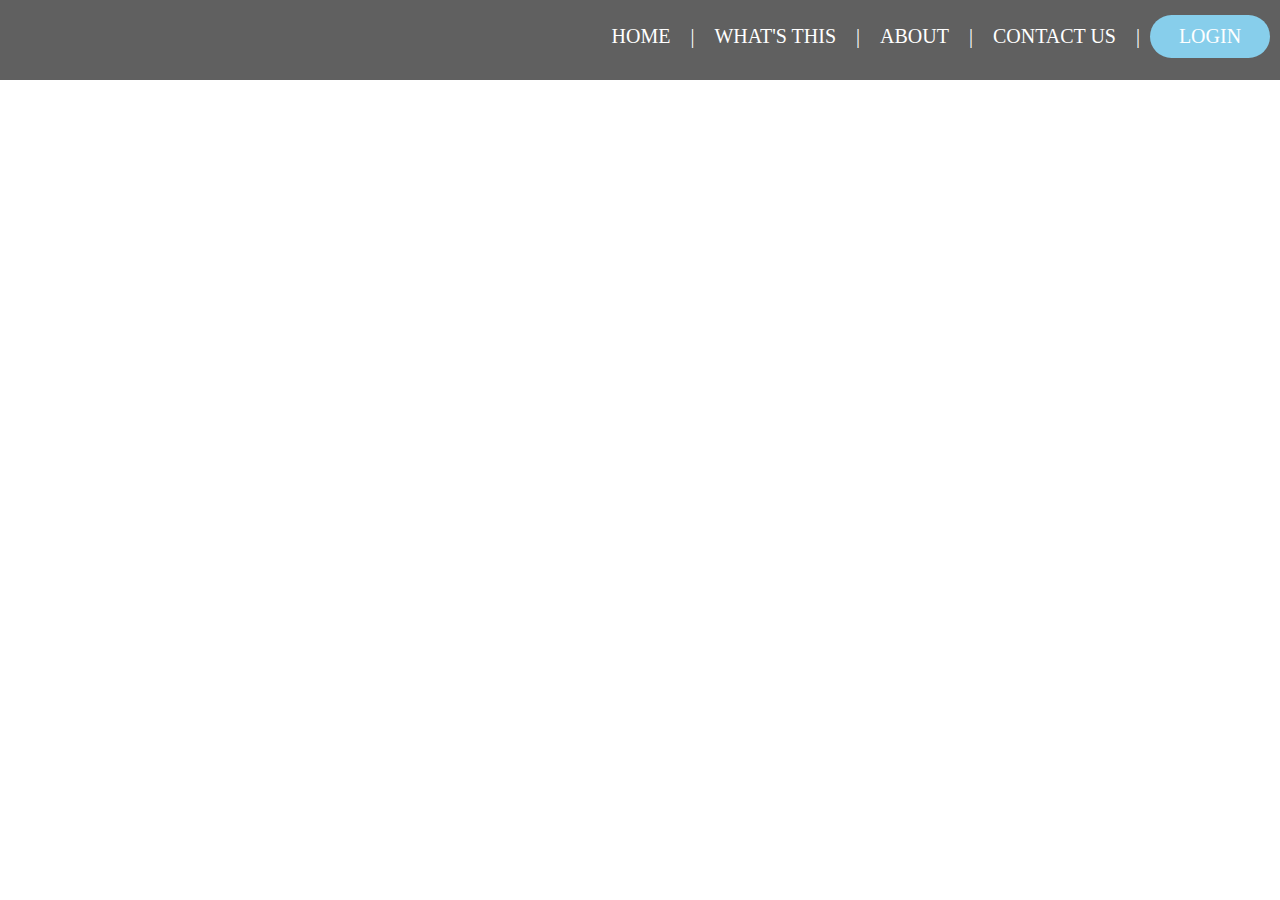
==== commit b00e3e38: "ligin" ====
--- a/index.html
+++ b/index.html
@@ -1,617 +1,29 @@
 <!DOCTYPE html>
-<html lang="en" >
-<head>
-  <meta charset="UTF-8">
-  <title>CodePen - A Pen by Celine</title>
-  <link rel='stylesheet' href='//ajax.googleapis.com/ajax/libs/jqueryui/1.11.2/themes/smoothness/jquery-ui.css'>
-<link rel='stylesheet' href='//maxcdn.bootstrapcdn.com/bootstrap/3.2.0/css/bootstrap.min.css'>
-<link rel='stylesheet' href='https://startbootstrap.com/templates/agency/font-awesome-4.1.0/css/font-awesome.min.css'><link rel="stylesheet" href="./index/style.css">
-
-</head>
-<body>
-<!-- partial:index.partial.html -->
-<body id="page-top" class="index" data-pinterest-extension-installed="cr1.3.4">
-
-    <!-- Navigation -->
-    <nav class="navbar navbar-default navbar-fixed-top navbar-shrink">
-        <div class="container">
-            <!-- Brand and toggle get grouped for better mobile display -->
-            <div class="navbar-header page-scroll">
-                <button type="button" class="navbar-toggle" data-toggle="collapse" data-target="#bs-example-navbar-collapse-1">
-                    <span class="sr-only">Toggle navigation</span>
-                    <span class="icon-bar"></span>
-                    <span class="icon-bar"></span>
-                    <span class="icon-bar"></span>
-                </button>
-                <a class="navbar-brand page-scroll" href="#page-top">Celine Is Awesome</a>
-            </div>
-
-            <!-- Collect the nav links, forms, and other content for toggling -->
-            <div class="collapse navbar-collapse" id="bs-example-navbar-collapse-1">
-                <ul class="nav navbar-nav navbar-right">
-                    <li class="hidden active">
-                        <a href="#page-top"></a>
-                    </li>
-                    <li class="">
-                        <a class="page-scroll" href="#services">Services</a>
-                    </li>
-                    <li class="">
-                        <a class="page-scroll" href="#portfolio">Portfolio</a>
-                    </li>
-                    <li class="">
-                        <a class="page-scroll" href="#about">About</a>
-                    </li>
-                    <li class="">
-                        <a class="page-scroll" href="#team">Team</a>
-                    </li>
-                    <li class="">
-                        <a class="page-scroll" href="#contact">Contact</a>
-                    </li>
-                </ul>
-            </div>
-            <!-- /.navbar-collapse -->
-        </div>
-        <!-- /.container-fluid -->
-    </nav>
-
-    <!-- Header -->
+<html lang="ja" dir="ltr">
+  <head>
+    <meta charset="utf-8">
+    <title>PixelBox-Platinum</title>
+    <link rel="stylesheet" href="./css/index.css">
+  </head>
+  <body>
     <header>
-        <div class="container">
-            <div class="intro-text">
-                <div class="intro-lead-in">Hello Errbody</div>
-                <div class="intro-heading">Yes Mel, Ajmal, Chien, Junne maybe and Syok.</div>
-                <a href="#services" class="page-scroll btn btn-xl">Aku Bukan Sempit</a>
-            </div>
-        </div>
+      <ul>
+        <li><a href="#">HOME</a></li>
+        <li><p>|</p></li>
+        <li><a href="#">WHAT'S THIS</a></li>
+        <li><p>|</p></li>
+        <li><a href="#">ABOUT</a></li>
+        <li><p>|</p></li>
+        <li><a href="#">CONTACT US</a></li>
+        <li><p>|</p></li>
+        <li>
+          <div class="login">
+            <a href="login.html">LOGIN</a>
+          </div>
+        </li>
+      </ul>
     </header>
-
-    <!-- Services Section -->
-    <section id="services">
-        <div class="container">
-            <div class="row">
-                <div class="col-lg-12 text-center">
-                    <h2 class="section-heading">Services</h2>
-                    <h3 class="section-subheading text-muted">Lorem ipsum dolor sit amet consectetur.</h3>
-                </div>
-            </div>
-            <div class="row text-center">
-                <div class="col-md-4">
-                    <span class="fa-stack fa-4x">
-                        <i class="fa fa-circle fa-stack-2x text-primary"></i>
-                        <i class="glyphicon glyphicon-tree-conifer"></i>
-                    </span>
-                    <h4 class="service-heading">Here is a pokok</h4>
-                    <p class="text-muted">Lorem ipsum dolor sit amet, consectetur adipisicing elit. Minima maxime quam architecto quo inventore harum ex magni, dicta impedit.</p>
-                </div>
-                <div class="col-md-4">
-                    <span class="fa-stack fa-4x">
-                        <i class="fa fa-circle fa-stack-2x text-primary"></i>
-                        <i class="glyphicon glyphicon-heart"></i>
-                    </span>
-                    <h4 class="service-heading">Here's a heart</h4>
-                    <p class="text-muted">Lorem ipsum dolor sit amet, consectetur adipisicing elit. Minima maxime quam architecto quo inventore harum ex magni, dicta impedit.</p>
-                </div>
-                <div class="col-md-4">
-                    <span class="fa-stack fa-4x">
-                        <i class="fa fa-circle fa-stack-2x text-primary"></i>
-                        <i class="glyphicon glyphicon-tint"></i>
-                    </span>
-                    <h4 class="service-heading">Waterfall maybe?</h4>
-                    <p class="text-muted">Lorem ipsum dolor sit amet, consectetur adipisicing elit. Minima maxime quam architecto quo inventore harum ex magni, dicta impedit.</p>
-                </div>
-            </div>
-        </div>
-    </section>
-
-    <!-- Portfolio Grid Section -->
-    <section id="portfolio" class="bg-light-gray">
-        <div class="container">
-            <div class="row">
-                <div class="col-lg-12 text-center">
-                    <h2 class="section-heading">Portfolio</h2>
-                    <h3 class="section-subheading text-muted">Lorem ipsum dolor sit amet consectetur.</h3>
-                </div>
-            </div>
-            <div class="row">
-                <div class="col-md-4 col-sm-6 portfolio-item">
-                    <a href="#portfolioModal1" class="portfolio-link" data-toggle="modal">
-                        <div class="portfolio-hover">
-                            <div class="portfolio-hover-content">
-                                <i class="fa fa-plus fa-3x"></i>
-                            </div>
-                        </div>
-                        <img src="https://unsplash.imgix.net/uploads%2F1411419068566071cef10%2F7562527b?q=75&w=1080&h=1080&fit=max&fm=jpg&auto=format&s=240c45655f09c546232a6f106688e502" class="img-responsive" alt="">
-                    </a>
-                    <div class="portfolio-caption">
-                        <h4>Round Icons</h4>
-                        <p class="text-muted">Graphic Design</p>
-                    </div>
-                </div>
-                <div class="col-md-4 col-sm-6 portfolio-item">
-                    <a href="#portfolioModal2" class="portfolio-link" data-toggle="modal">
-                        <div class="portfolio-hover">
-                            <div class="portfolio-hover-content">
-                                <i class="fa fa-plus fa-3x"></i>
-                            </div>
-                        </div>
-                        <img src="https://unsplash.imgix.net/44/9s1lvXLlSbCX5l3ZaYWP_hdr-1.jpg?q=75&w=1080&h=1080&fit=max&fm=jpg&auto=format&s=f0a1db79752dbb04ec6d2aab7d17c7b0" class="img-responsive" alt="">
-                    </a>
-                    <div class="portfolio-caption">
-                        <h4>Startup Framework</h4>
-                        <p class="text-muted">Website Design</p>
-                    </div>
-                </div>
-                <div class="col-md-4 col-sm-6 portfolio-item">
-                    <a href="#portfolioModal3" class="portfolio-link" data-toggle="modal">
-                        <div class="portfolio-hover">
-                            <div class="portfolio-hover-content">
-                                <i class="fa fa-plus fa-3x"></i>
-                            </div>
-                        </div>
-                        <img src="https://unsplash.imgix.net/46/Ov6ZY1zLTWmhPC0wFysP_IMG_2896_edt.jpg?q=75&w=1080&h=1080&fit=max&fm=jpg&auto=format&s=6518e4df89659818f6c0392175a9c5e6" class="img-responsive" alt="">
-                    </a>
-                    <div class="portfolio-caption">
-                        <h4>Treehouse</h4>
-                        <p class="text-muted">Website Design</p>
-                    </div>
-                </div>
-                <div class="col-md-4 col-sm-6 portfolio-item">
-                    <a href="#portfolioModal4" class="portfolio-link" data-toggle="modal">
-                        <div class="portfolio-hover">
-                            <div class="portfolio-hover-content">
-                                <i class="fa fa-plus fa-3x"></i>
-                            </div>
-                        </div>
-                        <img src="https://unsplash.imgix.net/44/9s1lvXLlSbCX5l3ZaYWP_hdr-1.jpg?q=75&w=1080&h=1080&fit=max&fm=jpg&auto=format&s=f0a1db79752dbb04ec6d2aab7d17c7b0" class="img-responsive" alt="">
-                    </a>
-                    <div class="portfolio-caption">
-                        <h4>Golden</h4>
-                        <p class="text-muted">Website Design</p>
-                    </div>
-                </div>
-                <div class="col-md-4 col-sm-6 portfolio-item">
-                    <a href="#portfolioModal5" class="portfolio-link" data-toggle="modal">
-                        <div class="portfolio-hover">
-                            <div class="portfolio-hover-content">
-                                <i class="fa fa-plus fa-3x"></i>
-                            </div>
-                        </div>
-                        <img src="https://unsplash.imgix.net/46/Ov6ZY1zLTWmhPC0wFysP_IMG_2896_edt.jpg?q=75&w=1080&h=1080&fit=max&fm=jpg&auto=format&s=6518e4df89659818f6c0392175a9c5e6" class="img-responsive" alt="">
-                    </a>
-                    <div class="portfolio-caption">
-                        <h4>Escape</h4>
-                        <p class="text-muted">Website Design</p>
-                    </div>
-                </div>
-                <div class="col-md-4 col-sm-6 portfolio-item">
-                    <a href="#portfolioModal6" class="portfolio-link" data-toggle="modal">
-                        <div class="portfolio-hover">
-                            <div class="portfolio-hover-content">
-                                <i class="fa fa-plus fa-3x"></i>
-                            </div>
-                        </div>
-                        <img src="https://unsplash.imgix.net/uploads%2F1411419068566071cef10%2F7562527b?q=75&w=1080&h=1080&fit=max&fm=jpg&auto=format&s=240c45655f09c546232a6f106688e502" class="img-responsive" alt="">
-                    </a>
-                    <div class="portfolio-caption">
-                        <h4>Dreams</h4>
-                        <p class="text-muted">Website Design</p>
-                    </div>
-                </div>
-            </div>
-        </div>
-    </section>
-
-    <!-- About Section -->
-    <section id="about">
-        <div class="container">
-            <div class="row">
-                <div class="col-lg-12 text-center">
-                    <h2 class="section-heading">About</h2>
-                    <h3 class="section-subheading text-muted">Ajmal, I need help to learn how to tweak this part. I don't want this timeline crap. Haha.</h3>
-                </div>
-            </div>
-            <div class="row">
-                <div class="col-lg-12">
-                    <ul class="timeline">
-                        <li>
-                            <div class="timeline-image">
-                                <img class="img-circle img-responsive" src="img/about/1.jpg" alt="">
-                            </div>
-                            <div class="timeline-panel">
-                                <div class="timeline-heading">
-                                    <h4>2009-2011</h4>
-                                    <h4 class="subheading">Our Humble Beginnings</h4>
-                                </div>
-                                <div class="timeline-body">
-                                    <p class="text-muted">Lorem ipsum dolor sit amet, consectetur adipisicing elit. Sunt ut voluptatum eius sapiente, totam reiciendis temporibus qui quibusdam, recusandae sit vero unde, sed, incidunt et ea quo dolore laudantium consectetur!</p>
-                                </div>
-                            </div>
-                        </li>
-                        <li class="timeline-inverted">
-                            <div class="timeline-image">
-                                <img class="img-circle img-responsive" src="img/about/2.jpg" alt="">
-                            </div>
-                            <div class="timeline-panel">
-                                <div class="timeline-heading">
-                                    <h4>March 2011</h4>
-                                    <h4 class="subheading">An Agency is Born</h4>
-                                </div>
-                                <div class="timeline-body">
-                                    <p class="text-muted">Lorem ipsum dolor sit amet, consectetur adipisicing elit. Sunt ut voluptatum eius sapiente, totam reiciendis temporibus qui quibusdam, recusandae sit vero unde, sed, incidunt et ea quo dolore laudantium consectetur!</p>
-                                </div>
-                            </div>
-                        </li>
-                        <li>
-                            <div class="timeline-image">
-                                <img class="img-circle img-responsive" src="img/about/3.jpg" alt="">
-                            </div>
-                            <div class="timeline-panel">
-                                <div class="timeline-heading">
-                                    <h4>December 2012</h4>
-                                    <h4 class="subheading">Transition to Full Service</h4>
-                                </div>
-                                <div class="timeline-body">
-                                    <p class="text-muted">Lorem ipsum dolor sit amet, consectetur adipisicing elit. Sunt ut voluptatum eius sapiente, totam reiciendis temporibus qui quibusdam, recusandae sit vero unde, sed, incidunt et ea quo dolore laudantium consectetur!</p>
-                                </div>
-                            </div>
-                        </li>
-                        <li class="timeline-inverted">
-                            <div class="timeline-image">
-                                <img class="img-circle img-responsive" src="img/about/4.jpg" alt="">
-                            </div>
-                            <div class="timeline-panel">
-                                <div class="timeline-heading">
-                                    <h4>July 2014</h4>
-                                    <h4 class="subheading">Phase Two Expansion</h4>
-                                </div>
-                                <div class="timeline-body">
-                                    <p class="text-muted">Lorem ipsum dolor sit amet, consectetur adipisicing elit. Sunt ut voluptatum eius sapiente, totam reiciendis temporibus qui quibusdam, recusandae sit vero unde, sed, incidunt et ea quo dolore laudantium consectetur!</p>
-                                </div>
-                            </div>
-                        </li>
-                        <li class="timeline-inverted">
-                            <div class="timeline-image">
-                                <h4>Be Part
-                                    <br>Of Our
-                                    <br>Story!</h4>
-                            </div>
-                        </li>
-                    </ul>
-                </div>
-            </div>
-        </div>
-    </section>
-
-    <!-- Team Section -->
-    <section id="team" class="bg-light-gray">
-        <div class="container">
-            <div class="row">
-                <div class="col-lg-12 text-center">
-                    <h2 class="section-heading">Our Amazing Team</h2>
-                    <h3 class="section-subheading text-muted">Lorem ipsum dolor sit amet consectetur.</h3>
-                </div>
-            </div>
-            <div class="row">
-                <div class="col-sm-4">
-                    <div class="team-member">
-                        <img src="http://www.mycatspace.com/wp-content/uploads/2013/08/adopting-a-cat.jpg" class="img-responsive img-circle" alt="">
-                        <h4>Kay Garland</h4>
-                        <p class="text-muted">Lead Designer</p>
-                        <ul class="list-inline social-buttons">
-                            <li><a href="#"><i class="fa fa-twitter"></i></a>
-                            </li>
-                            <li><a href="#"><i class="fa fa-facebook"></i></a>
-                            </li>
-                            <li><a href="#"><i class="fa fa-linkedin"></i></a>
-                            </li>
-                        </ul>
-                    </div>
-                </div>
-                <div class="col-sm-4">
-                    <div class="team-member">
-                        <img src="http://www.mycatspace.com/wp-content/uploads/2013/08/adopting-a-cat.jpg" class="img-responsive img-circle" alt="">
-                        <h4>Larry Parker</h4>
-                        <p class="text-muted">Lead Marketer</p>
-                        <ul class="list-inline social-buttons">
-                            <li><a href="#"><i class="fa fa-twitter"></i></a>
-                            </li>
-                            <li><a href="#"><i class="fa fa-facebook"></i></a>
-                            </li>
-                            <li><a href="#"><i class="fa fa-linkedin"></i></a>
-                            </li>
-                        </ul>
-                    </div>
-                </div>
-                <div class="col-sm-4">
-                    <div class="team-member">
-                        <img src="http://www.mycatspace.com/wp-content/uploads/2013/08/adopting-a-cat.jpg" class="img-responsive img-circle" alt="">
-                        <h4>Diana Pertersen</h4>
-                        <p class="text-muted">Lead Developer</p>
-                        <ul class="list-inline social-buttons">
-                            <li><a href="#"><i class="fa fa-twitter"></i></a>
-                            </li>
-                            <li><a href="#"><i class="fa fa-facebook"></i></a>
-                            </li>
-                            <li><a href="#"><i class="fa fa-linkedin"></i></a>
-                            </li>
-                        </ul>
-                    </div>
-                </div>
-            </div>
-            <div class="row">
-                <div class="col-lg-8 col-lg-offset-2 text-center">
-                    <p class="large text-muted">Lorem ipsum dolor sit amet, consectetur adipisicing elit. Aut eaque, laboriosam veritatis, quos non quis ad perspiciatis, totam corporis ea, alias ut unde.</p>
-                </div>
-            </div>
-        </div>
-    </section>
-
-    <!-- Clients Aside -->
-
-
-    <section id="contact">
-        <div class="container">
-            <div class="row">
-                <div class="col-lg-12 text-center">
-                    <h2 class="section-heading">Contact Us</h2>
-                    <h3 class="section-subheading text-muted">Lorem ipsum dolor sit amet consectetur.</h3>
-                </div>
-            </div>
-            <div class="row">
-                <div class="col-lg-12">
-                    <form name="sentMessage" id="contactForm" novalidate="">
-                        <div class="row">
-                            <div class="col-md-6">
-                                <div class="form-group">
-                                    <input type="text" class="form-control" placeholder="Your Name *" id="name" required="" data-validation-required-message="Please enter your name.">
-                                    <p class="help-block text-danger"></p>
-                                </div>
-                                <div class="form-group">
-                                    <input type="email" class="form-control" placeholder="Your Email *" id="email" required="" data-validation-required-message="Please enter your email address.">
-                                    <p class="help-block text-danger"></p>
-                                </div>
-                                <div class="form-group">
-                                    <input type="tel" class="form-control" placeholder="Your Phone *" id="phone" required="" data-validation-required-message="Please enter your phone number.">
-                                    <p class="help-block text-danger"></p>
-                                </div>
-                            </div>
-                            <div class="col-md-6">
-                                <div class="form-group">
-                                    <textarea class="form-control" placeholder="Your Message *" id="message" required="" data-validation-required-message="Please enter a message."></textarea>
-                                    <p class="help-block text-danger"></p>
-                                </div>
-                            </div>
-                            <div class="clearfix"></div>
-                            <div class="col-lg-12 text-center">
-                                <div id="success"></div>
-                                <button type="submit" class="btn btn-xl">Send Message</button>
-                            </div>
-                        </div>
-                    </form>
-                </div>
-            </div>
-        </div>
-    </section>
-
     <footer>
-        <div class="container">
-            <div class="row">
-                <div class="col-md-4">
-                    <span class="copyright">Copyright © Your Website 2014</span>
-                </div>
-                <div class="col-md-4">
-                    <ul class="list-inline social-buttons">
-                        <li><a href="#"><i class="fa fa-twitter"></i></a>
-                        </li>
-                        <li><a href="#"><i class="fa fa-facebook"></i></a>
-                        </li>
-                        <li><a href="#"><i class="fa fa-linkedin"></i></a>
-                        </li>
-                    </ul>
-                </div>
-                <div class="col-md-4">
-                    <ul class="list-inline quicklinks">
-                        <li><a href="#">Privacy Policy</a>
-                        </li>
-                        <li><a href="#">Terms of Use</a>
-                        </li>
-                    </ul>
-                </div>
-            </div>
-        </div>
     </footer>
-
-    <!-- Portfolio Modals -->
-    <!-- Use the modals below to showcase details about your portfolio projects! -->
-
-    <!-- Portfolio Modal 1 -->
-    <div class="portfolio-modal modal fade" id="portfolioModal1" tabindex="-1" role="dialog" aria-hidden="true">
-        <div class="modal-content">
-            <div class="close-modal" data-dismiss="modal">
-                <div class="lr">
-                    <div class="rl">
-                    </div>
-                </div>
-            </div>
-            <div class="container">
-                <div class="row">
-                    <div class="col-lg-8 col-lg-offset-2">
-                        <div class="modal-body">
-                            <!-- Project Details Go Here -->
-                            <h2>Project Name</h2>
-                            <p class="item-intro text-muted">Lorem ipsum dolor sit amet consectetur.</p>
-                            <img class="img-responsive" src="https://unsplash.imgix.net/uploads%2F1411419068566071cef10%2F7562527b?q=75&w=1080&h=1080&fit=max&fm=jpg&auto=format&s=240c45655f09c546232a6f106688e502" alt="">
-                            <p>Use this area to describe your project. Lorem ipsum dolor sit amet, consectetur adipisicing elit. Est blanditiis dolorem culpa incidunt minus dignissimos deserunt repellat aperiam quasi sunt officia expedita beatae cupiditate, maiores repudiandae, nostrum, reiciendis facere nemo!</p>
-                            <p>
-                                <strong>Want these icons in this portfolio item sample?</strong>You can download 60 of them for free, courtesy of <a href="https://getdpd.com/cart/hoplink/18076?referrer=bvbo4kax5k8ogc">RoundIcons.com</a>, or you can purchase the 1500 icon set <a href="https://getdpd.com/cart/hoplink/18076?referrer=bvbo4kax5k8ogc">here</a>.</p>
-                            <ul class="list-inline">
-                                <li>Date: July 2014</li>
-                                <li>Client: Round Icons</li>
-                                <li>Category: Graphic Design</li>
-                            </ul>
-                            <button type="button" class="btn btn-primary" data-dismiss="modal"><i class="fa fa-times"></i> Close Project</button>
-                        </div>
-                    </div>
-                </div>
-            </div>
-        </div>
-    </div>
-
-    <!-- Portfolio Modal 2 -->
-    <div class="portfolio-modal modal fade" id="portfolioModal2" tabindex="-1" role="dialog" aria-hidden="true">
-        <div class="modal-content">
-            <div class="close-modal" data-dismiss="modal">
-                <div class="lr">
-                    <div class="rl">
-                    </div>
-                </div>
-            </div>
-            <div class="container">
-                <div class="row">
-                    <div class="col-lg-8 col-lg-offset-2">
-                        <div class="modal-body">
-                            <h2>Project Heading</h2>
-                            <p class="item-intro text-muted">Lorem ipsum dolor sit amet consectetur.</p>
-                            <img class="img-responsive img-centered" src="https://unsplash.imgix.net/44/9s1lvXLlSbCX5l3ZaYWP_hdr-1.jpg?q=75&w=1080&h=1080&fit=max&fm=jpg&auto=format&s=f0a1db79752dbb04ec6d2aab7d17c7b0" alt="">
-                            <p><a href="https://designmodo.com/startup/?u=787">Startup Framework</a> is a website builder for professionals. Startup Framework contains components and complex blocks (PSD+HTML Bootstrap themes and templates) which can easily be integrated into almost any design. All of these components are made in the same style, and can easily be integrated into projects, allowing you to create hundreds of solutions for your future projects.</p>
-                            <p>You can preview Startup Framework <a href="https://designmodo.com/startup/?u=787">here</a>.</p>
-                            <button type="button" class="btn btn-primary" data-dismiss="modal"><i class="fa fa-times"></i> Close Project</button>
-                        </div>
-                    </div>
-                </div>
-            </div>
-        </div>
-    </div>
-
-    <!-- Portfolio Modal 3 -->
-    <div class="portfolio-modal modal fade" id="portfolioModal3" tabindex="-1" role="dialog" aria-hidden="true">
-        <div class="modal-content">
-            <div class="close-modal" data-dismiss="modal">
-                <div class="lr">
-                    <div class="rl">
-                    </div>
-                </div>
-            </div>
-            <div class="container">
-                <div class="row">
-                    <div class="col-lg-8 col-lg-offset-2">
-                        <div class="modal-body">
-                            <!-- Project Details Go Here -->
-                            <h2>Project Name</h2>
-                            <p class="item-intro text-muted">Lorem ipsum dolor sit amet consectetur.</p>
-                            <img class="img-responsive img-centered" src="https://unsplash.imgix.net/46/Ov6ZY1zLTWmhPC0wFysP_IMG_2896_edt.jpg?q=75&w=1080&h=1080&fit=max&fm=jpg&auto=format&s=6518e4df89659818f6c0392175a9c5e6" alt="">
-                            <p>Treehouse is a free PSD web template built by <a href="https://www.behance.net/MathavanJaya">Mathavan Jaya</a>. This is bright and spacious design perfect for people or startup companies looking to showcase their apps or other projects.</p>
-                            <p>You can download the PSD template in this portfolio sample item at <a href="http://freebiesxpress.com/gallery/treehouse-free-psd-web-template/">FreebiesXpress.com</a>.</p>
-                            <button type="button" class="btn btn-primary" data-dismiss="modal"><i class="fa fa-times"></i> Close Project</button>
-                        </div>
-                    </div>
-                </div>
-            </div>
-        </div>
-    </div>
-
-    <!-- Portfolio Modal 4 -->
-    <div class="portfolio-modal modal fade" id="portfolioModal4" tabindex="-1" role="dialog" aria-hidden="true">
-        <div class="modal-content">
-            <div class="close-modal" data-dismiss="modal">
-                <div class="lr">
-                    <div class="rl">
-                    </div>
-                </div>
-            </div>
-            <div class="container">
-                <div class="row">
-                    <div class="col-lg-8 col-lg-offset-2">
-                        <div class="modal-body">
-                            <!-- Project Details Go Here -->
-                            <h2>Project Name</h2>
-                            <p class="item-intro text-muted">Lorem ipsum dolor sit amet consectetur.</p>
-                            <img class="img-responsive img-centered" src="https://unsplash.imgix.net/44/9s1lvXLlSbCX5l3ZaYWP_hdr-1.jpg?q=75&w=1080&h=1080&fit=max&fm=jpg&auto=format&s=f0a1db79752dbb04ec6d2aab7d17c7b0" alt="">
-                            <p>Start Bootstrap's Agency theme is based on Golden, a free PSD website template built by <a href="https://www.behance.net/MathavanJaya">Mathavan Jaya</a>. Golden is a modern and clean one page web template that was made exclusively for Best PSD Freebies. This template has a great portfolio, timeline, and meet your team sections that can be easily modified to fit your needs.</p>
-                            <p>You can download the PSD template in this portfolio sample item at <a href="http://freebiesxpress.com/gallery/golden-free-one-page-web-template/">FreebiesXpress.com</a>.</p>
-                            <button type="button" class="btn btn-primary" data-dismiss="modal"><i class="fa fa-times"></i> Close Project</button>
-                        </div>
-                    </div>
-                </div>
-            </div>
-        </div>
-    </div>
-
-    <!-- Portfolio Modal 5 -->
-    <div class="portfolio-modal modal fade" id="portfolioModal5" tabindex="-1" role="dialog" aria-hidden="true">
-        <div class="modal-content">
-            <div class="close-modal" data-dismiss="modal">
-                <div class="lr">
-                    <div class="rl">
-                    </div>
-                </div>
-            </div>
-            <div class="container">
-                <div class="row">
-                    <div class="col-lg-8 col-lg-offset-2">
-                        <div class="modal-body">
-                            <!-- Project Details Go Here -->
-                            <h2>Project Name</h2>
-                            <p class="item-intro text-muted">Lorem ipsum dolor sit amet consectetur.</p>
-                            <img class="img-responsive img-centered" src="https://unsplash.imgix.net/46/Ov6ZY1zLTWmhPC0wFysP_IMG_2896_edt.jpg?q=75&w=1080&h=1080&fit=max&fm=jpg&auto=format&s=6518e4df89659818f6c0392175a9c5e6" alt="">
-                            <p>Escape is a free PSD web template built by <a href="https://www.behance.net/MathavanJaya">Mathavan Jaya</a>. Escape is a one page web template that was designed with agencies in mind. This template is ideal for those looking for a simple one page solution to describe your business and offer your services.</p>
-                            <p>You can download the PSD template in this portfolio sample item at <a href="http://freebiesxpress.com/gallery/escape-one-page-psd-web-template/">FreebiesXpress.com</a>.</p>
-                            <button type="button" class="btn btn-primary" data-dismiss="modal"><i class="fa fa-times"></i> Close Project</button>
-                        </div>
-                    </div>
-                </div>
-            </div>
-        </div>
-    </div>
-
-    <!-- Portfolio Modal 6 -->
-    <div class="portfolio-modal modal fade" id="portfolioModal6" tabindex="-1" role="dialog" aria-hidden="true">
-        <div class="modal-content">
-            <div class="close-modal" data-dismiss="modal">
-                <div class="lr">
-                    <div class="rl">
-                    </div>
-                </div>
-            </div>
-            <div class="container">
-                <div class="row">
-                    <div class="col-lg-8 col-lg-offset-2">
-                        <div class="modal-body">
-                            <!-- Project Details Go Here -->
-                            <h2>Project Name</h2>
-                            <p class="item-intro text-muted">Lorem ipsum dolor sit amet consectetur.</p>
-                            <img class="img-responsive img-centered" src="https://unsplash.imgix.net/uploads%2F1411419068566071cef10%2F7562527b?q=75&w=1080&h=1080&fit=max&fm=jpg&auto=format&s=240c45655f09c546232a6f106688e502" alt="">
-                            <p>Dreams is a free PSD web template built by <a href="https://www.behance.net/MathavanJaya">Mathavan Jaya</a>. Dreams is a modern one page web template designed for almost any purpose. It’s a beautiful template that’s designed with the Bootstrap framework in mind.</p>
-                            <p>You can download the PSD template in this portfolio sample item at <a href="http://freebiesxpress.com/gallery/dreams-free-one-page-web-template/">FreebiesXpress.com</a>.</p>
-                            <button type="button" class="btn btn-primary" data-dismiss="modal"><i class="fa fa-times"></i> Close Project</button>
-                        </div>
-                    </div>
-                </div>
-            </div>
-        </div>
-    </div>
-
-    <!-- jQuery Version 1.11.0 -->
-    <script src="https://raw.githubusercontent.com/IronSummitMedia/startbootstrap/gh-pages/templates/agency/js/jquery-1.11.0.js"></script>
-
-    <!-- Bootstrap Core JavaScript -->
-    <script src="https://raw.githubusercontent.com/IronSummitMedia/startbootstrap/gh-pages/templates/agency/js/bootstrap.min.js"></script>
-
-    <!-- Plugin JavaScript -->
-    <script src="https://cdnjs.cloudflare.com/ajax/libs/jquery-easing/1.3/jquery.easing.min.js"></script>
-    <script src="https://raw.githubusercontent.com/IronSummitMedia/startbootstrap/gh-pages/templates/agency/js/classie.js"></script>
-    <script src="https://raw.githubusercontent.com/IronSummitMedia/startbootstrap/gh-pages/templates/agency/js/cbpAnimatedHeader.js"></script>
-
-    <!-- Contact Form JavaScript -->
-    <script src="https://raw.githubusercontent.com/IronSummitMedia/startbootstrap/gh-pages/templates/agency/js/jqBootstrapValidation.js"></script>
-    <script src="https://raw.githubusercontent.com/IronSummitMedia/startbootstrap/gh-pages/templates/agency/js/contact_me.js"></script>
-
-
-<span style="height: 20px; width: 40px; min-height: 20px; min-width: 40px; position: absolute; opacity: 0.85; z-index: 8675309; display: none; cursor: pointer; background-image: url([data-uri]);"></span></body>
-<!-- partial -->
-  <script src='//cdnjs.cloudflare.com/ajax/libs/jquery/2.1.3/jquery.min.js'></script>
-<script src='//ajax.googleapis.com/ajax/libs/jqueryui/1.11.2/jquery-ui.min.js'></script>
-<script src='//maxcdn.bootstrapcdn.com/bootstrap/3.2.0/js/bootstrap.min.js'></script><script  src="./index/script.js"></script>
-
-</body>
+  </body>
 </html>
--- a/css/index.css
+++ b/css/index.css
@@ -0,0 +1,44 @@
+*{
+  margin: 0;
+  padding: 0;
+}
+header{
+  height: 80px;
+  background-color: #606060;
+}
+header ul{
+  display: flex;
+  padding-left:0;
+  justify-content: flex-end;
+}
+
+header ul li{
+  list-style:none;
+  display: inline;
+  margin-top: 25px;
+  margin-right: 20px;
+}
+
+header ul li a{
+  color: #fff;
+  font-size: 20px;
+  text-decoration: none;
+}
+
+header ul li p{
+  color: #fff;
+  font-size: 20px;
+  text-decoration: none;
+}
+
+.login{
+  width: 100px;
+  margin:-10px;
+  padding: 10px;
+  border-radius: 30px;
+  background-color: #87ceeb;
+}
+
+.login{
+  text-align: center;
+}
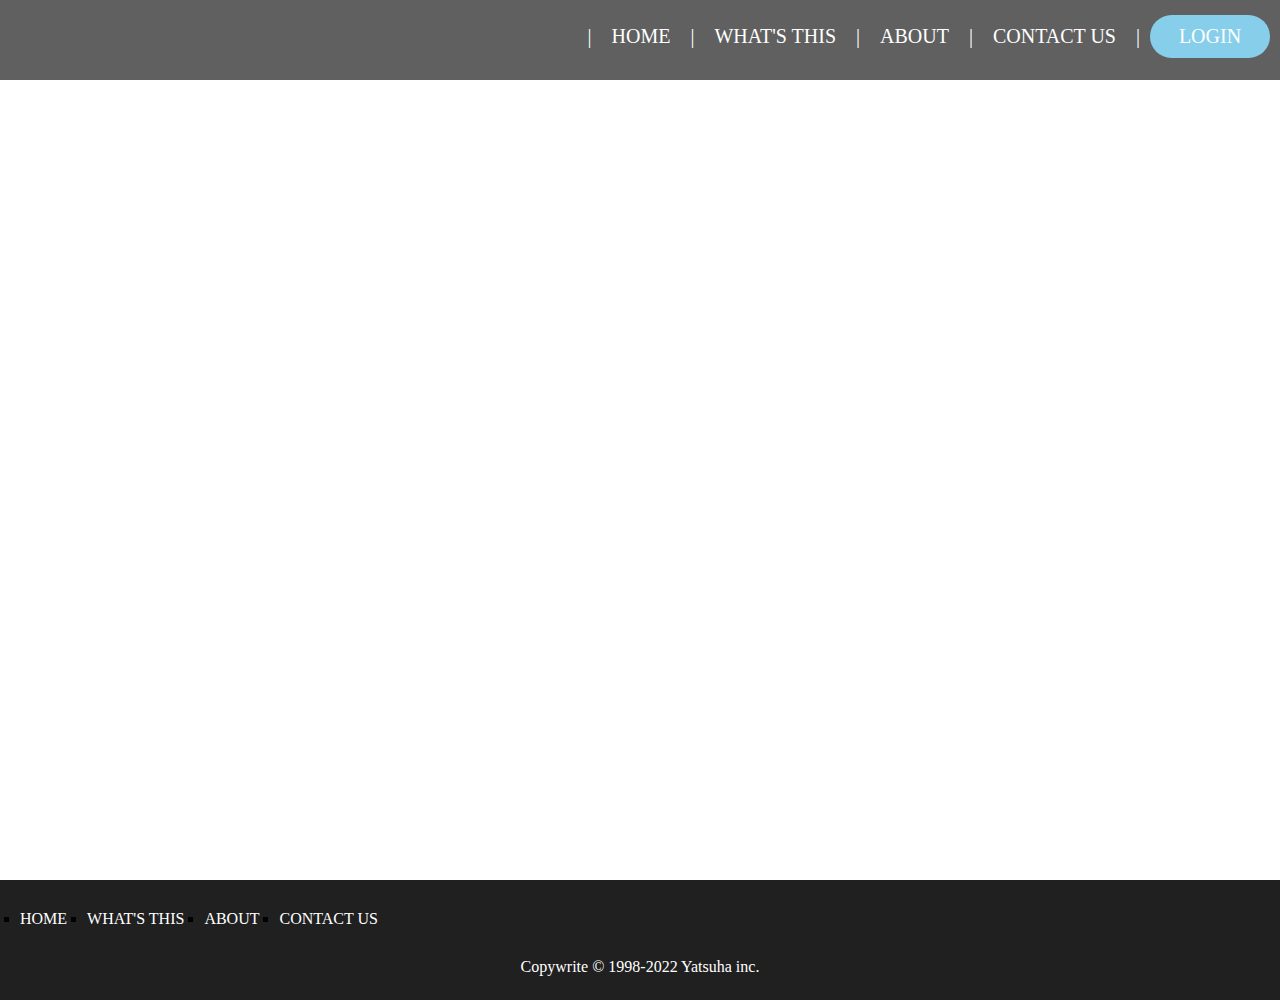
==== commit 32fe3d6f: "index" ====
--- a/index.html
+++ b/index.html
@@ -8,6 +8,7 @@
   <body>
     <header>
       <ul>
+        <li><p>|</p></li>
         <li><a href="#">HOME</a></li>
         <li><p>|</p></li>
         <li><a href="#">WHAT'S THIS</a></li>
@@ -23,7 +24,17 @@
         </li>
       </ul>
     </header>
+    <div class="body">
+      <h1>Free Download</h1>
+    </div>
     <footer>
+      <ul>
+        <li><a href="#">HOME</a></li>
+        <li><a href="#">WHAT'S THIS</a></li>
+        <li><a href="#">ABOUT</a></li>
+        <li><a href="#">CONTACT US</a></li>
+      </ul>
+      <p>Copywrite © 1998-2022 Yatsuha inc.</p>
     </footer>
   </body>
 </html>
--- a/css/index.css
+++ b/css/index.css
@@ -2,6 +2,7 @@
   margin: 0;
   padding: 0;
 }
+
 header{
   height: 80px;
   background-color: #606060;
@@ -11,34 +12,60 @@
   padding-left:0;
   justify-content: flex-end;
 }
-
 header ul li{
   list-style:none;
   display: inline;
   margin-top: 25px;
   margin-right: 20px;
 }
-
 header ul li a{
   color: #fff;
   font-size: 20px;
   text-decoration: none;
 }
-
 header ul li p{
   color: #fff;
   font-size: 20px;
   text-decoration: none;
 }
 
+footer{
+  height: 120px;
+  background-color: #202020;
+}
+footer ul{
+  display: flex;
+  padding-top: 30px;
+}
+footer ul li{
+  list-style: square;
+  margin-left: 20px;
+}
+footer ul li a{
+  color: #fff;
+  text-decoration: none;
+}
+footer p{
+  color: #fff;
+  text-align:center;
+  padding-top: 30px;
+}
+
+.body{
+  height: 800px;
+  background: url(https://user-images.githubusercontent.com/100707322/206369500-c825ef42-de26-4153-84eb-a7876d604e65.jpg);
+  background-size: cover;
+}
+.body h1{
+  text-align:center;
+  color: #fff;
+  padding-top: 30px;
+}
 .login{
   width: 100px;
   margin:-10px;
   padding: 10px;
+  text-align: center;
   border-radius: 30px;
   background-color: #87ceeb;
 }
-
-.login{
-  text-align: center;
-}
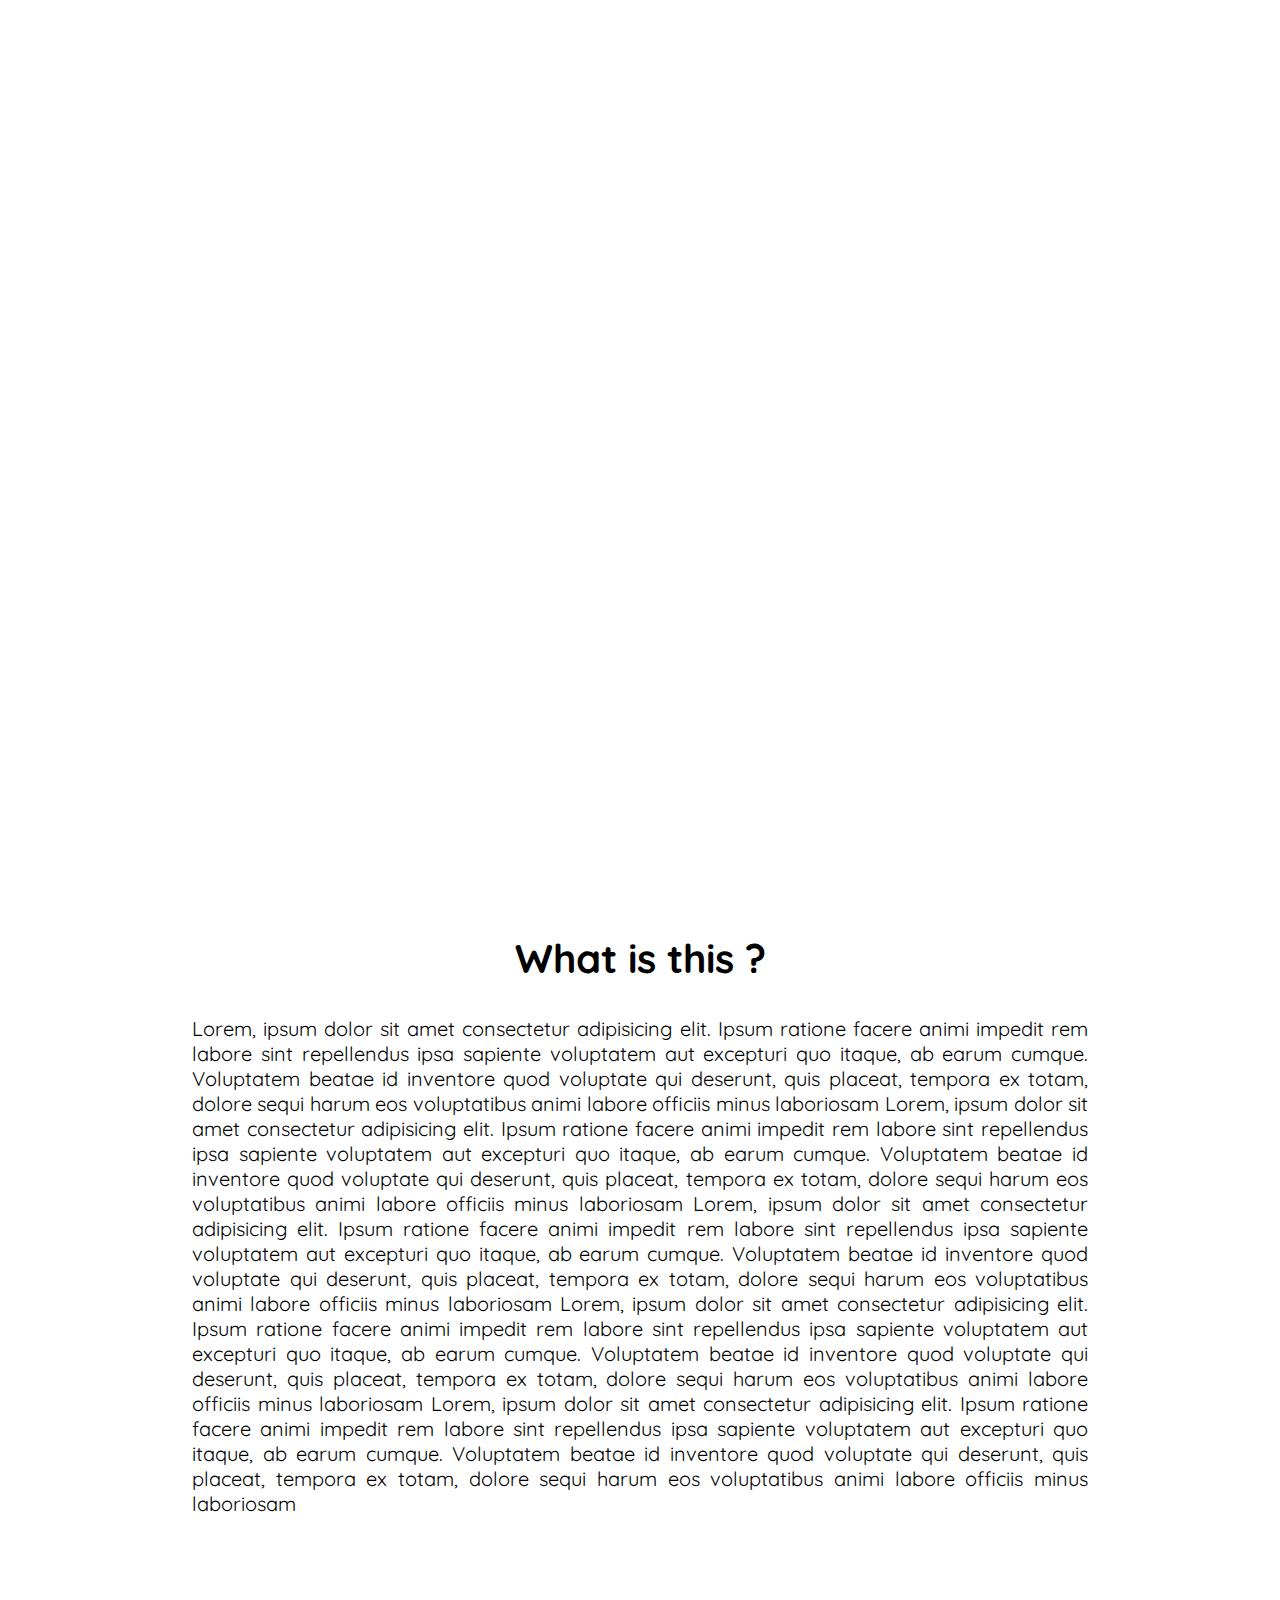
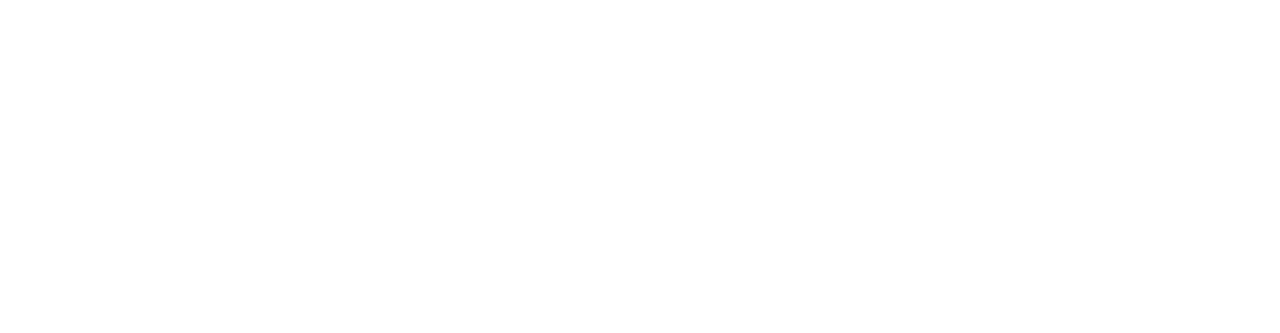
==== commit 298b7f92: "fda" ====
--- a/index.html
+++ b/index.html
@@ -1,40 +1,55 @@
 <!DOCTYPE html>
-<html lang="ja" dir="ltr">
+<html lang="ja">
   <head>
-    <meta charset="utf-8">
-    <title>PixelBox-Platinum</title>
+    <meta charset="UTF-8">
+    <title>PixelBox-Pulatinum</title>
     <link rel="stylesheet" href="./css/index.css">
   </head>
   <body>
-    <header>
-      <ul>
-        <li><p>|</p></li>
-        <li><a href="#">HOME</a></li>
-        <li><p>|</p></li>
-        <li><a href="#">WHAT'S THIS</a></li>
-        <li><p>|</p></li>
-        <li><a href="#">ABOUT</a></li>
-        <li><p>|</p></li>
-        <li><a href="#">CONTACT US</a></li>
-        <li><p>|</p></li>
-        <li>
-          <div class="login">
-            <a href="login.html">LOGIN</a>
-          </div>
-        </li>
-      </ul>
-    </header>
-    <div class="body">
-      <h1>Free Download</h1>
+    <nav class="nav">
+      <div class="container">
+        <div class="logo">
+          <a href="#">Your Logo</a>
+        </div>
+        <div id="mainListDiv" class="main_list">
+          <ul class="navlinks">
+            <li><a href="#">About</a></li>
+            <li><a href="#">Portfolio</a></li>
+            <li><a href="#">Services</a></li>
+            <li><a href="#">Contact</a></li>
+            <li><a href="login.html">Login</a></li>
+          </ul>
+        </div>
+        <span class="navTrigger">
+          <i></i>
+          <i></i>
+          <i></i>
+        </span>
+      </div>
+    </nav>
+    <section class="home"></section>
+    <div style="height: 1000px">
+      <h2 class="myH2">What is this ?</h2>
+      <p class="myP">
+				Lorem, ipsum dolor sit amet consectetur adipisicing elit. Ipsum ratione facere animi impedit rem labore sint repellendus ipsa sapiente voluptatem aut excepturi quo itaque, ab earum cumque. Voluptatem beatae id inventore quod voluptate qui deserunt, quis placeat, tempora ex totam, dolore sequi harum eos voluptatibus animi labore officiis minus laboriosam
+				Lorem, ipsum dolor sit amet consectetur adipisicing elit. Ipsum ratione facere animi impedit rem labore sint repellendus ipsa sapiente voluptatem aut excepturi quo itaque, ab earum cumque. Voluptatem beatae id inventore quod voluptate qui deserunt, quis placeat, tempora ex totam, dolore sequi harum eos voluptatibus animi labore officiis minus laboriosam
+				Lorem, ipsum dolor sit amet consectetur adipisicing elit. Ipsum ratione facere animi impedit rem labore sint repellendus ipsa sapiente voluptatem aut excepturi quo itaque, ab earum cumque. Voluptatem beatae id inventore quod voluptate qui deserunt, quis placeat, tempora ex totam, dolore sequi harum eos voluptatibus animi labore officiis minus laboriosam
+				Lorem, ipsum dolor sit amet consectetur adipisicing elit. Ipsum ratione facere animi impedit rem labore sint repellendus ipsa sapiente voluptatem aut excepturi quo itaque, ab earum cumque. Voluptatem beatae id inventore quod voluptate qui deserunt, quis placeat, tempora ex totam, dolore sequi harum eos voluptatibus animi labore officiis minus laboriosam
+				Lorem, ipsum dolor sit amet consectetur adipisicing elit. Ipsum ratione facere animi impedit rem labore sint repellendus ipsa sapiente voluptatem aut excepturi quo itaque, ab earum cumque. Voluptatem beatae id inventore quod voluptate qui deserunt, quis placeat, tempora ex totam, dolore sequi harum eos voluptatibus animi labore officiis minus laboriosam
+			</p>
     </div>
-    <footer>
-      <ul>
-        <li><a href="#">HOME</a></li>
-        <li><a href="#">WHAT'S THIS</a></li>
-        <li><a href="#">ABOUT</a></li>
-        <li><a href="#">CONTACT US</a></li>
-      </ul>
-      <p>Copywrite © 1998-2022 Yatsuha inc.</p>
-    </footer>
+    <script src="https://ajax.googleapis.com/ajax/libs/jquery/3.1.1/jquery.min.js"></script>
+    <script src="js/scripts.js"></script>
+    <script>
+        $(window).scroll(function() {
+            if ($(document).scrollTop() > 50) {
+                $('.nav').addClass('affix');
+                console.log("OK");
+            } else {
+                $('.nav').removeClass('affix');
+            }
+        });
+    </script>
+    <script  src="./script.js"></script>
   </body>
 </html>
--- a/css/index.css
+++ b/css/index.css
@@ -1,71 +1,358 @@
-*{
-  margin: 0;
-  padding: 0;
-}
-
-header{
-  height: 80px;
-  background-color: #606060;
-}
-header ul{
-  display: flex;
-  padding-left:0;
-  justify-content: flex-end;
-}
-header ul li{
-  list-style:none;
-  display: inline;
-  margin-top: 25px;
-  margin-right: 20px;
-}
-header ul li a{
-  color: #fff;
-  font-size: 20px;
-  text-decoration: none;
-}
-header ul li p{
-  color: #fff;
-  font-size: 20px;
-  text-decoration: none;
-}
-
-footer{
-  height: 120px;
-  background-color: #202020;
-}
-footer ul{
-  display: flex;
-  padding-top: 30px;
-}
-footer ul li{
-  list-style: square;
-  margin-left: 20px;
-}
-footer ul li a{
-  color: #fff;
-  text-decoration: none;
-}
-footer p{
-  color: #fff;
-  text-align:center;
-  padding-top: 30px;
-}
-
-.body{
-  height: 800px;
-  background: url(https://user-images.githubusercontent.com/100707322/206369500-c825ef42-de26-4153-84eb-a7876d604e65.jpg);
-  background-size: cover;
-}
-.body h1{
-  text-align:center;
-  color: #fff;
-  padding-top: 30px;
-}
-.login{
-  width: 100px;
-  margin:-10px;
-  padding: 10px;
-  text-align: center;
-  border-radius: 30px;
-  background-color: #87ceeb;
-}
+@import url('https://fonts.googleapis.com/css?family=Quicksand:400,500,700');
+html,
+body {
+    margin: 0;
+    padding: 0;
+    box-sizing: border-box;
+    font-family: "Quicksand", sans-serif;
+    font-size: 62.5%;
+    font-size: 10px;
+}
+.nav {
+    width: 100%;
+    height: 65px;
+    position: fixed;
+    line-height: 65px;
+    text-align: center;
+}
+
+.nav div.logo {
+    float: left;
+    width: auto;
+    height: auto;
+    padding-left: 3rem;
+}
+
+.nav div.logo a {
+    text-decoration: none;
+    color: #fff;
+    font-size: 2.5rem;
+}
+
+.nav div.logo a:hover {
+    color: #00E676;
+}
+
+.nav div.main_list {
+    height: 65px;
+    float: right;
+}
+
+.nav div.main_list ul {
+    width: 100%;
+    height: 65px;
+    display: flex;
+    list-style: none;
+    margin: 0;
+    padding: 0;
+}
+
+.nav div.main_list ul li {
+    width: auto;
+    height: 65px;
+    padding: 0;
+    padding-right: 3rem;
+}
+
+.nav div.main_list ul li a {
+    text-decoration: none;
+    color: #fff;
+    line-height: 65px;
+    font-size: 2.4rem;
+}
+
+.nav div.main_list ul li a:hover {
+    color: #00E676;
+}
+
+
+/* Home section */
+
+.home {
+    width: 100%;
+    height: 100vh;
+    background-image: url(https://images.unsplash.com/photo-1498550744921-75f79806b8a7?ixlib=rb-0.3.5&ixid=eyJhcHBfaWQiOjEyMDd9&s=b0f6908fa5e81286213c7211276e6b3d&auto=format&fit=crop&w=1500&q=80);
+    background-position: center top;
+	background-size:cover;
+}
+
+.navTrigger {
+    display: none;
+}
+
+.nav {
+    padding-top: 20px;
+    padding-bottom: 20px;
+    -webkit-transition: all 0.4s ease;
+    transition: all 0.4s ease;
+}
+
+
+/* Media qurey section */
+
+@media screen and (min-width: 768px) and (max-width: 1024px) {
+    .container {
+        margin: 0;
+    }
+}
+
+@media screen and (max-width:768px) {
+    .navTrigger {
+        display: block;
+    }
+    .nav div.logo {
+        margin-left: 15px;
+    }
+    .nav div.main_list {
+        width: 100%;
+        height: 0;
+        overflow: hidden;
+    }
+    .nav div.show_list {
+        height: auto;
+        display: none;
+    }
+    .nav div.main_list ul {
+        flex-direction: column;
+        width: 100%;
+        height: 100vh;
+        right: 0;
+        left: 0;
+        bottom: 0;
+        background-color: #111;
+        /*same background color of navbar*/
+        background-position: center top;
+    }
+    .nav div.main_list ul li {
+        width: 100%;
+        text-align: right;
+    }
+    .nav div.main_list ul li a {
+        text-align: center;
+        width: 100%;
+        font-size: 3rem;
+        padding: 20px;
+    }
+    .nav div.media_button {
+        display: block;
+    }
+}
+
+
+/* Animation */
+/* Inspiration taken from Dicson https://codemyui.com/simple-hamburger-menu-x-mark-animation/ */
+
+.navTrigger {
+    cursor: pointer;
+    width: 30px;
+    height: 25px;
+    margin: auto;
+    position: absolute;
+    right: 30px;
+    top: 0;
+    bottom: 0;
+}
+
+.navTrigger i {
+    background-color: #fff;
+    border-radius: 2px;
+    content: '';
+    display: block;
+    width: 100%;
+    height: 4px;
+}
+
+.navTrigger i:nth-child(1) {
+    -webkit-animation: outT 0.8s backwards;
+    animation: outT 0.8s backwards;
+    -webkit-animation-direction: reverse;
+    animation-direction: reverse;
+}
+
+.navTrigger i:nth-child(2) {
+    margin: 5px 0;
+    -webkit-animation: outM 0.8s backwards;
+    animation: outM 0.8s backwards;
+    -webkit-animation-direction: reverse;
+    animation-direction: reverse;
+}
+
+.navTrigger i:nth-child(3) {
+    -webkit-animation: outBtm 0.8s backwards;
+    animation: outBtm 0.8s backwards;
+    -webkit-animation-direction: reverse;
+    animation-direction: reverse;
+}
+
+.navTrigger.active i:nth-child(1) {
+    -webkit-animation: inT 0.8s forwards;
+    animation: inT 0.8s forwards;
+}
+
+.navTrigger.active i:nth-child(2) {
+    -webkit-animation: inM 0.8s forwards;
+    animation: inM 0.8s forwards;
+}
+
+.navTrigger.active i:nth-child(3) {
+    -webkit-animation: inBtm 0.8s forwards;
+    animation: inBtm 0.8s forwards;
+}
+
+@-webkit-keyframes inM {
+    50% {
+        -webkit-transform: rotate(0deg);
+    }
+    100% {
+        -webkit-transform: rotate(45deg);
+    }
+}
+
+@keyframes inM {
+    50% {
+        transform: rotate(0deg);
+    }
+    100% {
+        transform: rotate(45deg);
+    }
+}
+
+@-webkit-keyframes outM {
+    50% {
+        -webkit-transform: rotate(0deg);
+    }
+    100% {
+        -webkit-transform: rotate(45deg);
+    }
+}
+
+@keyframes outM {
+    50% {
+        transform: rotate(0deg);
+    }
+    100% {
+        transform: rotate(45deg);
+    }
+}
+
+@-webkit-keyframes inT {
+    0% {
+        -webkit-transform: translateY(0px) rotate(0deg);
+    }
+    50% {
+        -webkit-transform: translateY(9px) rotate(0deg);
+    }
+    100% {
+        -webkit-transform: translateY(9px) rotate(135deg);
+    }
+}
+
+@keyframes inT {
+    0% {
+        transform: translateY(0px) rotate(0deg);
+    }
+    50% {
+        transform: translateY(9px) rotate(0deg);
+    }
+    100% {
+        transform: translateY(9px) rotate(135deg);
+    }
+}
+
+@-webkit-keyframes outT {
+    0% {
+        -webkit-transform: translateY(0px) rotate(0deg);
+    }
+    50% {
+        -webkit-transform: translateY(9px) rotate(0deg);
+    }
+    100% {
+        -webkit-transform: translateY(9px) rotate(135deg);
+    }
+}
+
+@keyframes outT {
+    0% {
+        transform: translateY(0px) rotate(0deg);
+    }
+    50% {
+        transform: translateY(9px) rotate(0deg);
+    }
+    100% {
+        transform: translateY(9px) rotate(135deg);
+    }
+}
+
+@-webkit-keyframes inBtm {
+    0% {
+        -webkit-transform: translateY(0px) rotate(0deg);
+    }
+    50% {
+        -webkit-transform: translateY(-9px) rotate(0deg);
+    }
+    100% {
+        -webkit-transform: translateY(-9px) rotate(135deg);
+    }
+}
+
+@keyframes inBtm {
+    0% {
+        transform: translateY(0px) rotate(0deg);
+    }
+    50% {
+        transform: translateY(-9px) rotate(0deg);
+    }
+    100% {
+        transform: translateY(-9px) rotate(135deg);
+    }
+}
+
+@-webkit-keyframes outBtm {
+    0% {
+        -webkit-transform: translateY(0px) rotate(0deg);
+    }
+    50% {
+        -webkit-transform: translateY(-9px) rotate(0deg);
+    }
+    100% {
+        -webkit-transform: translateY(-9px) rotate(135deg);
+    }
+}
+
+@keyframes outBtm {
+    0% {
+        transform: translateY(0px) rotate(0deg);
+    }
+    50% {
+        transform: translateY(-9px) rotate(0deg);
+    }
+    100% {
+        transform: translateY(-9px) rotate(135deg);
+    }
+}
+
+.affix {
+    padding: 0;
+    background-color: #111;
+}
+
+
+
+
+
+
+.myH2 {
+	text-align:center;
+	font-size: 4rem;
+}
+.myP {
+	text-align: justify;
+	padding-left:15%;
+	padding-right:15%;
+	font-size: 20px;
+}
+@media all and (max-width:700px){
+	.myP {
+		padding:2%;
+	}
+}
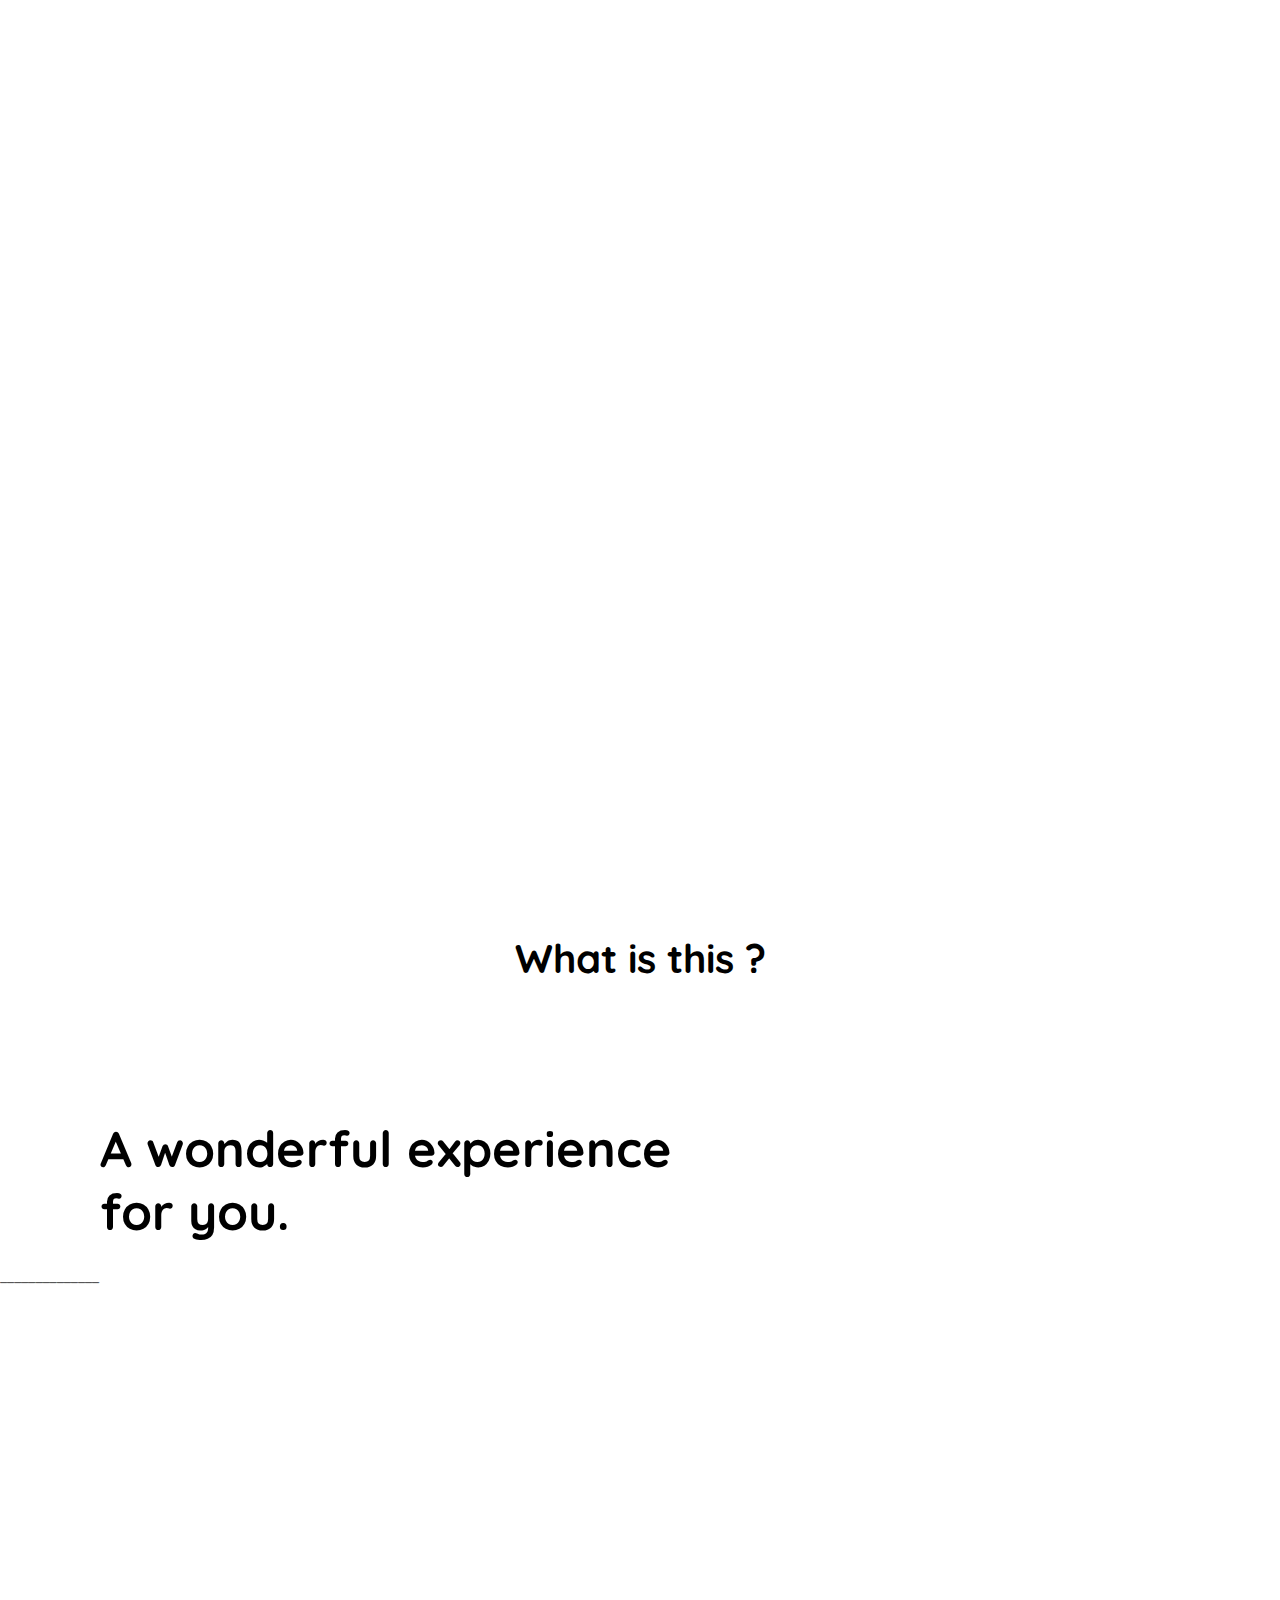
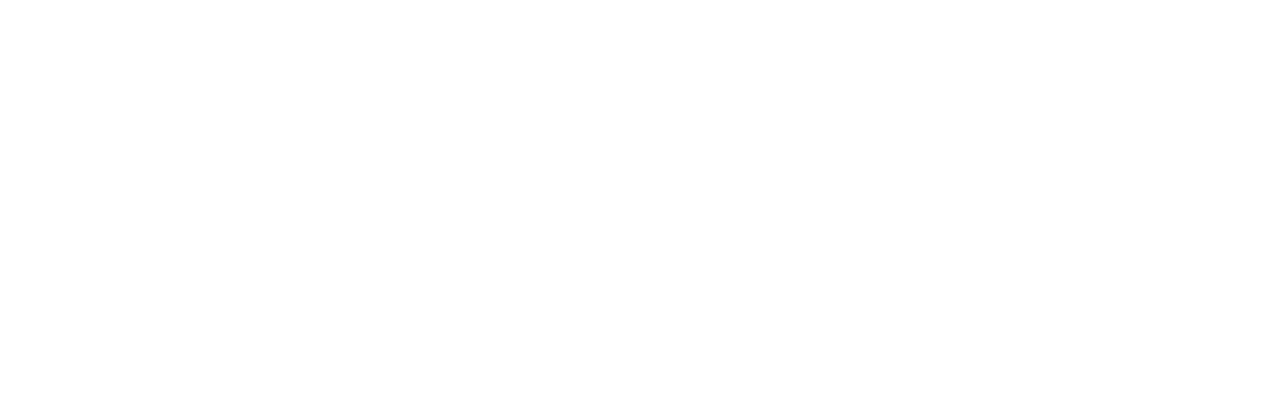
==== commit 324afe60: "dfaf" ====
--- a/index.html
+++ b/index.html
@@ -4,12 +4,13 @@
     <meta charset="UTF-8">
     <title>PixelBox-Pulatinum</title>
     <link rel="stylesheet" href="./css/index.css">
+    <link rel="icon" href="./icon.png">
   </head>
   <body>
     <nav class="nav">
       <div class="container">
         <div class="logo">
-          <a href="#">Your Logo</a>
+          <a href="#">PixelBox</a>
         </div>
         <div id="mainListDiv" class="main_list">
           <ul class="navlinks">
@@ -17,7 +18,6 @@
             <li><a href="#">Portfolio</a></li>
             <li><a href="#">Services</a></li>
             <li><a href="#">Contact</a></li>
-            <li><a href="login.html">Login</a></li>
           </ul>
         </div>
         <span class="navTrigger">
@@ -30,13 +30,10 @@
     <section class="home"></section>
     <div style="height: 1000px">
       <h2 class="myH2">What is this ?</h2>
-      <p class="myP">
-				Lorem, ipsum dolor sit amet consectetur adipisicing elit. Ipsum ratione facere animi impedit rem labore sint repellendus ipsa sapiente voluptatem aut excepturi quo itaque, ab earum cumque. Voluptatem beatae id inventore quod voluptate qui deserunt, quis placeat, tempora ex totam, dolore sequi harum eos voluptatibus animi labore officiis minus laboriosam
-				Lorem, ipsum dolor sit amet consectetur adipisicing elit. Ipsum ratione facere animi impedit rem labore sint repellendus ipsa sapiente voluptatem aut excepturi quo itaque, ab earum cumque. Voluptatem beatae id inventore quod voluptate qui deserunt, quis placeat, tempora ex totam, dolore sequi harum eos voluptatibus animi labore officiis minus laboriosam
-				Lorem, ipsum dolor sit amet consectetur adipisicing elit. Ipsum ratione facere animi impedit rem labore sint repellendus ipsa sapiente voluptatem aut excepturi quo itaque, ab earum cumque. Voluptatem beatae id inventore quod voluptate qui deserunt, quis placeat, tempora ex totam, dolore sequi harum eos voluptatibus animi labore officiis minus laboriosam
-				Lorem, ipsum dolor sit amet consectetur adipisicing elit. Ipsum ratione facere animi impedit rem labore sint repellendus ipsa sapiente voluptatem aut excepturi quo itaque, ab earum cumque. Voluptatem beatae id inventore quod voluptate qui deserunt, quis placeat, tempora ex totam, dolore sequi harum eos voluptatibus animi labore officiis minus laboriosam
-				Lorem, ipsum dolor sit amet consectetur adipisicing elit. Ipsum ratione facere animi impedit rem labore sint repellendus ipsa sapiente voluptatem aut excepturi quo itaque, ab earum cumque. Voluptatem beatae id inventore quod voluptate qui deserunt, quis placeat, tempora ex totam, dolore sequi harum eos voluptatibus animi labore officiis minus laboriosam
-			</p>
+      <div class="wit" style="height:1000px">
+        <h1 class="h11">A wonderful experience<br>for you.</h1>
+        <p class="myp">──────────────</p>
+      </div>
     </div>
     <script src="https://ajax.googleapis.com/ajax/libs/jquery/3.1.1/jquery.min.js"></script>
     <script src="js/scripts.js"></script>
--- a/css/index.css
+++ b/css/index.css
@@ -71,7 +71,7 @@
 .home {
     width: 100%;
     height: 100vh;
-    background-image: url(https://images.unsplash.com/photo-1498550744921-75f79806b8a7?ixlib=rb-0.3.5&ixid=eyJhcHBfaWQiOjEyMDd9&s=b0f6908fa5e81286213c7211276e6b3d&auto=format&fit=crop&w=1500&q=80);
+    background-image: url(https://user-images.githubusercontent.com/100707322/206728796-10d119ee-b24d-4369-a9dd-05ef1b719fa2.png);
     background-position: center top;
 	background-size:cover;
 }
@@ -336,9 +336,17 @@
     background-color: #111;
 }
 
-
-
-
+.wit {
+  background-image: url(https://user-images.githubusercontent.com/100707322/206731657-7005c1e5-84cc-4df9-abcc-be719f56c925.png);
+  background-position: center top;
+  background-size:cover;
+}
+
+.h11 {
+  font-size:500%;
+  padding-top: 100px;
+  padding-left: 100px;
+}
 
 
 .myH2 {
@@ -356,3 +364,7 @@
 		padding:2%;
 	}
 }
+
+.start h1{
+  font-size: 1000%;
+}
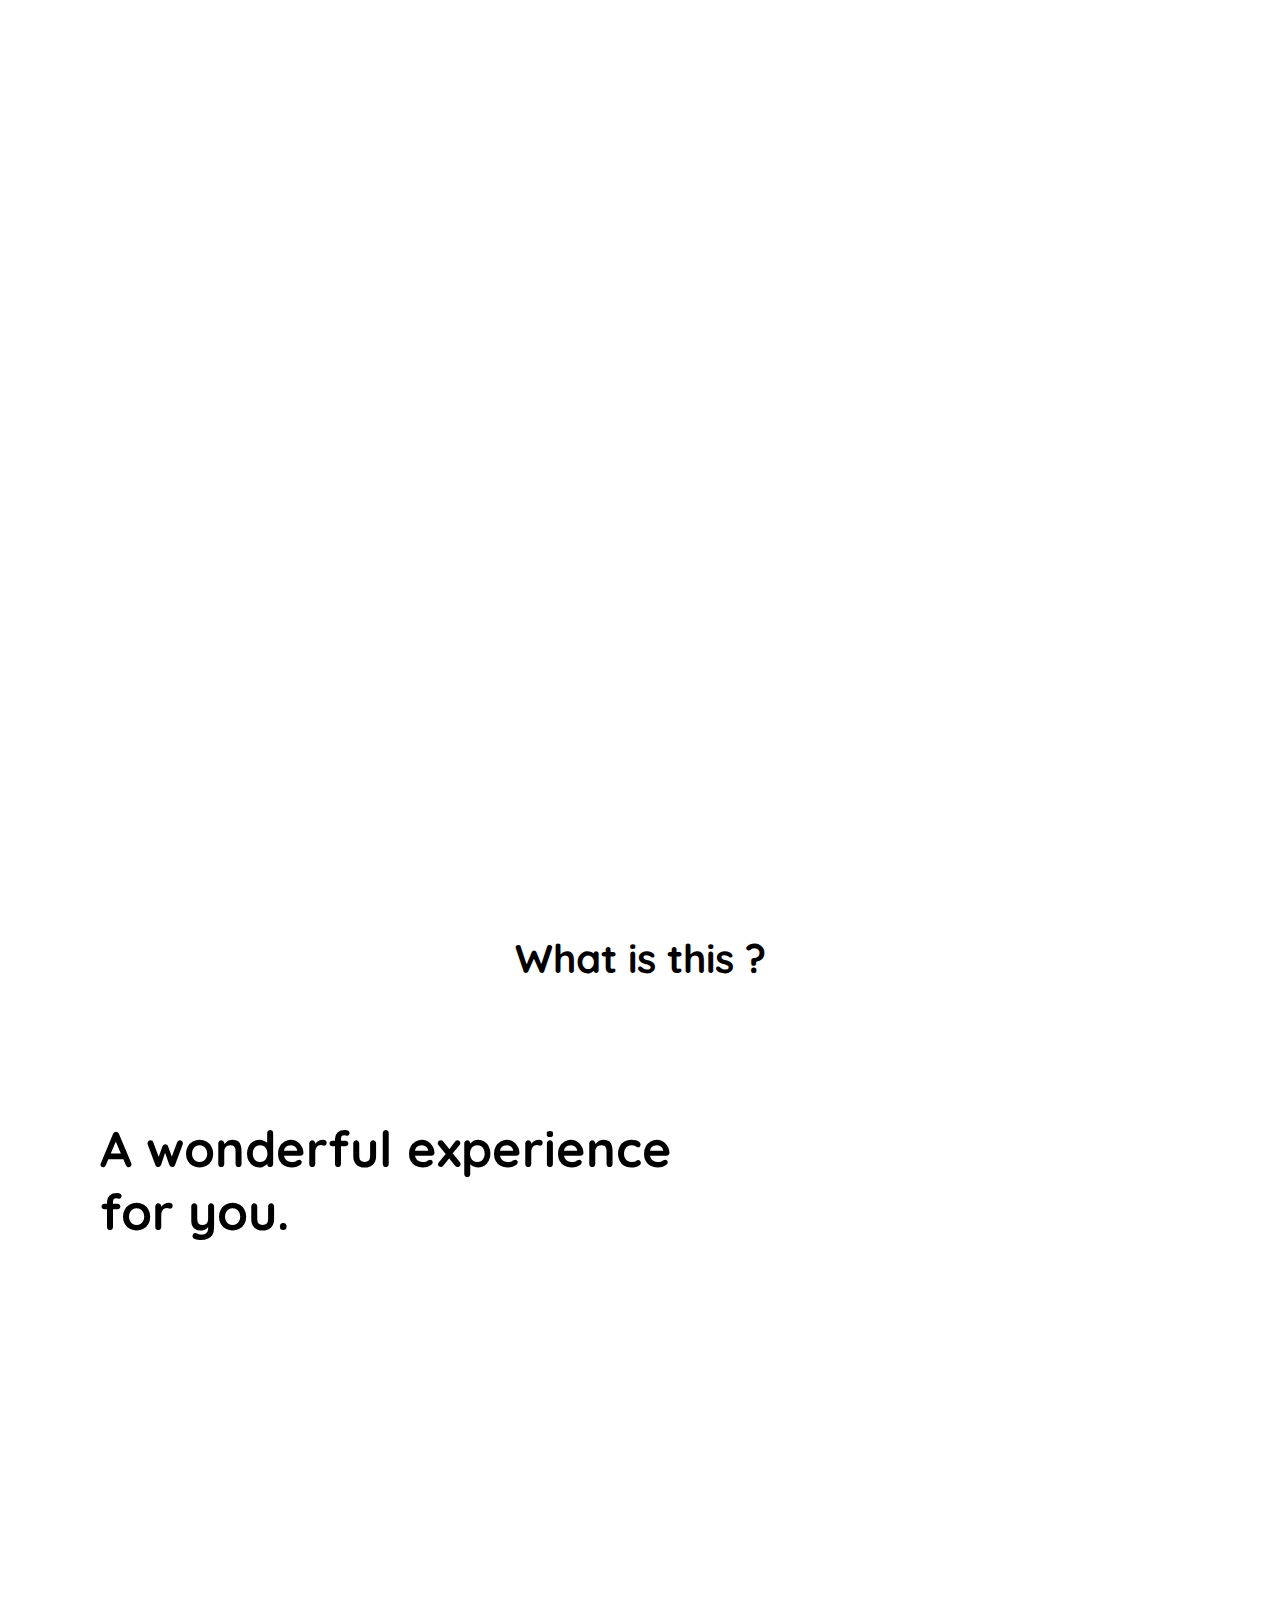
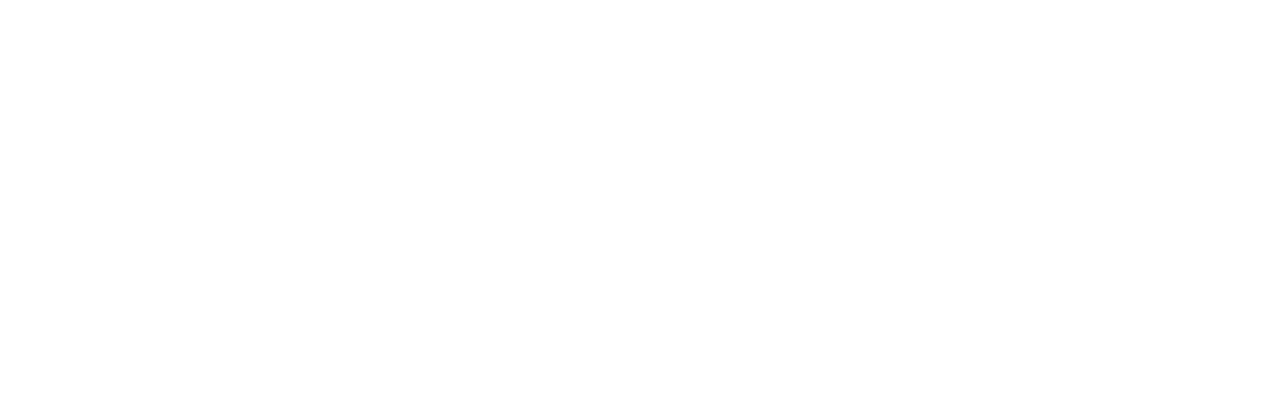
==== commit ea7f6b11: "Update index.html" ====
--- a/index.html
+++ b/index.html
@@ -32,7 +32,6 @@
       <h2 class="myH2">What is this ?</h2>
       <div class="wit" style="height:1000px">
         <h1 class="h11">A wonderful experience<br>for you.</h1>
-        <p class="myp">──────────────</p>
       </div>
     </div>
     <script src="https://ajax.googleapis.com/ajax/libs/jquery/3.1.1/jquery.min.js"></script>
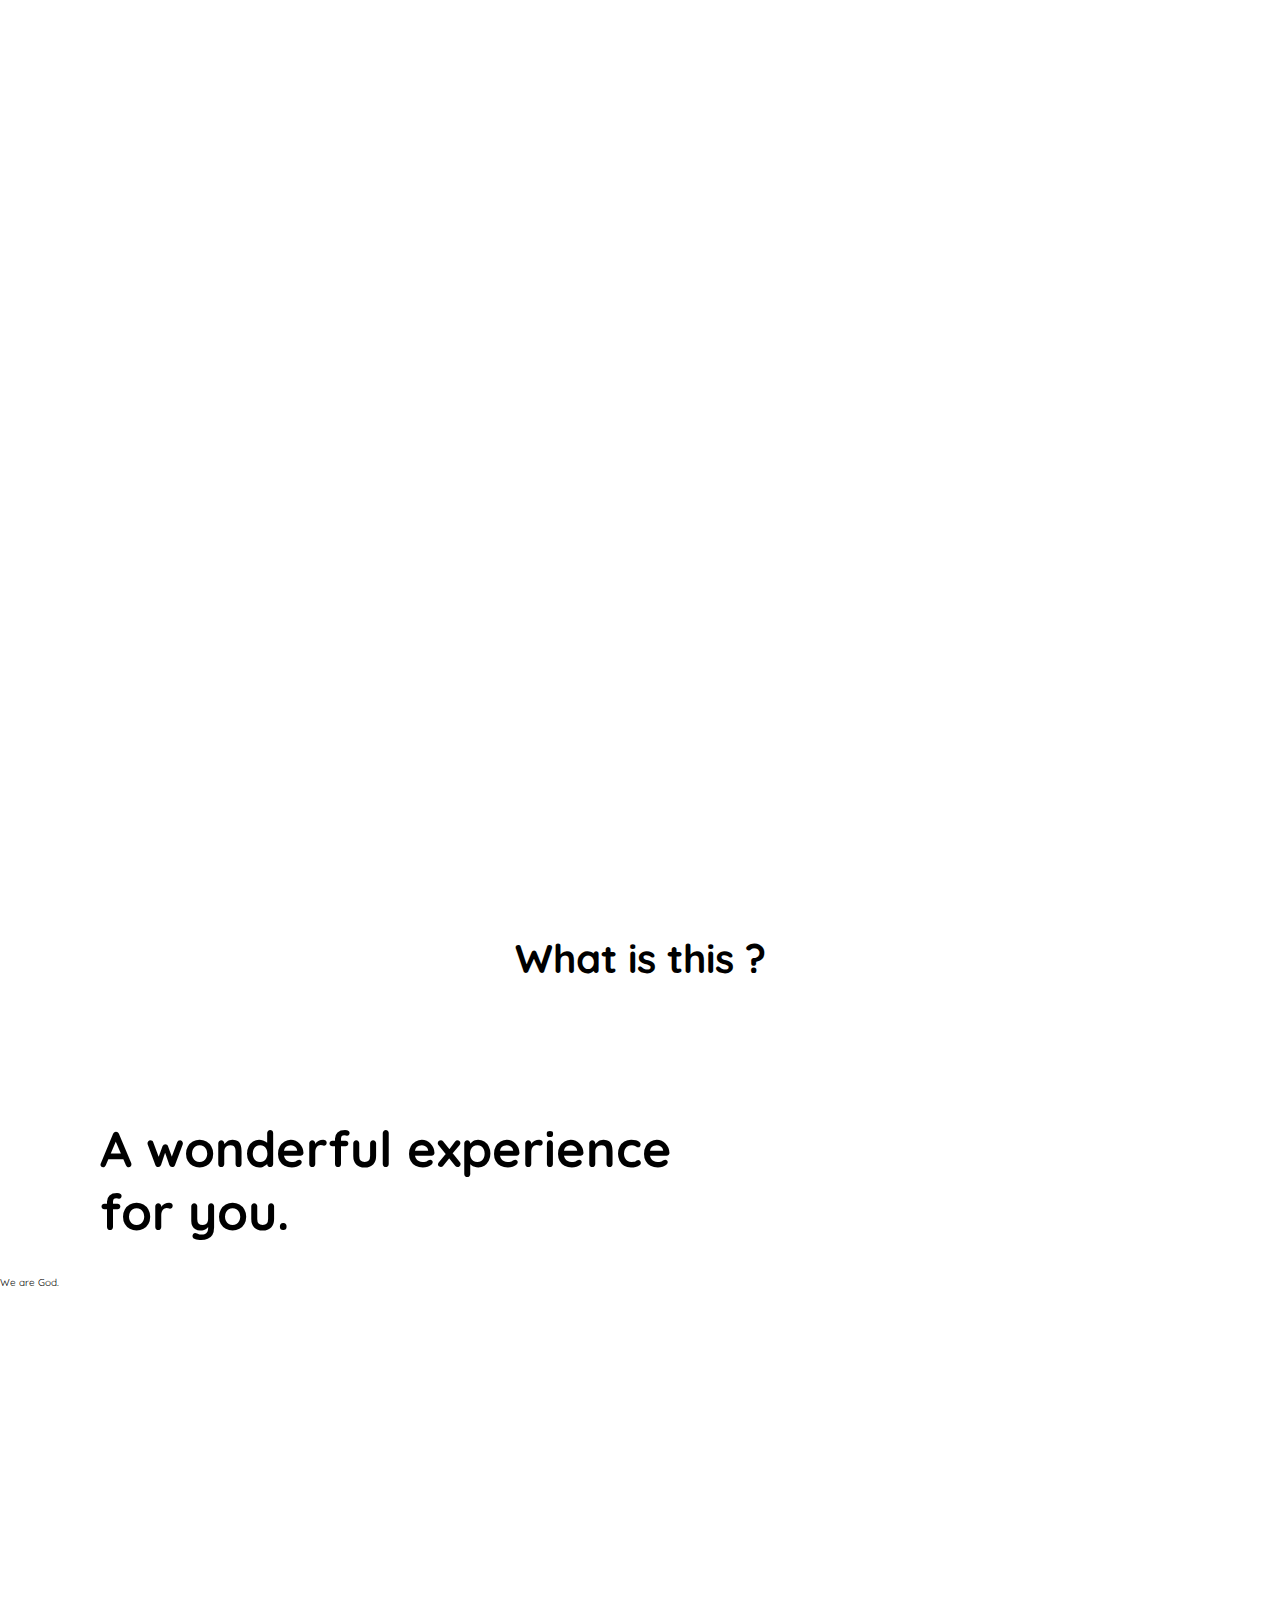
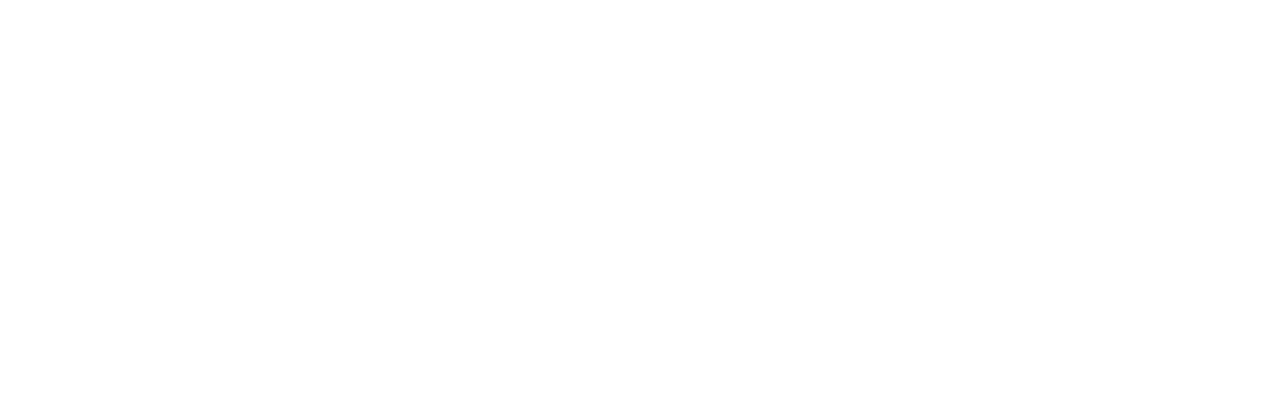
==== commit 06e3aa2f: "Update index.html" ====
--- a/index.html
+++ b/index.html
@@ -32,6 +32,7 @@
       <h2 class="myH2">What is this ?</h2>
       <div class="wit" style="height:1000px">
         <h1 class="h11">A wonderful experience<br>for you.</h1>
+        <p>We are God.</p>
       </div>
     </div>
     <script src="https://ajax.googleapis.com/ajax/libs/jquery/3.1.1/jquery.min.js"></script>
